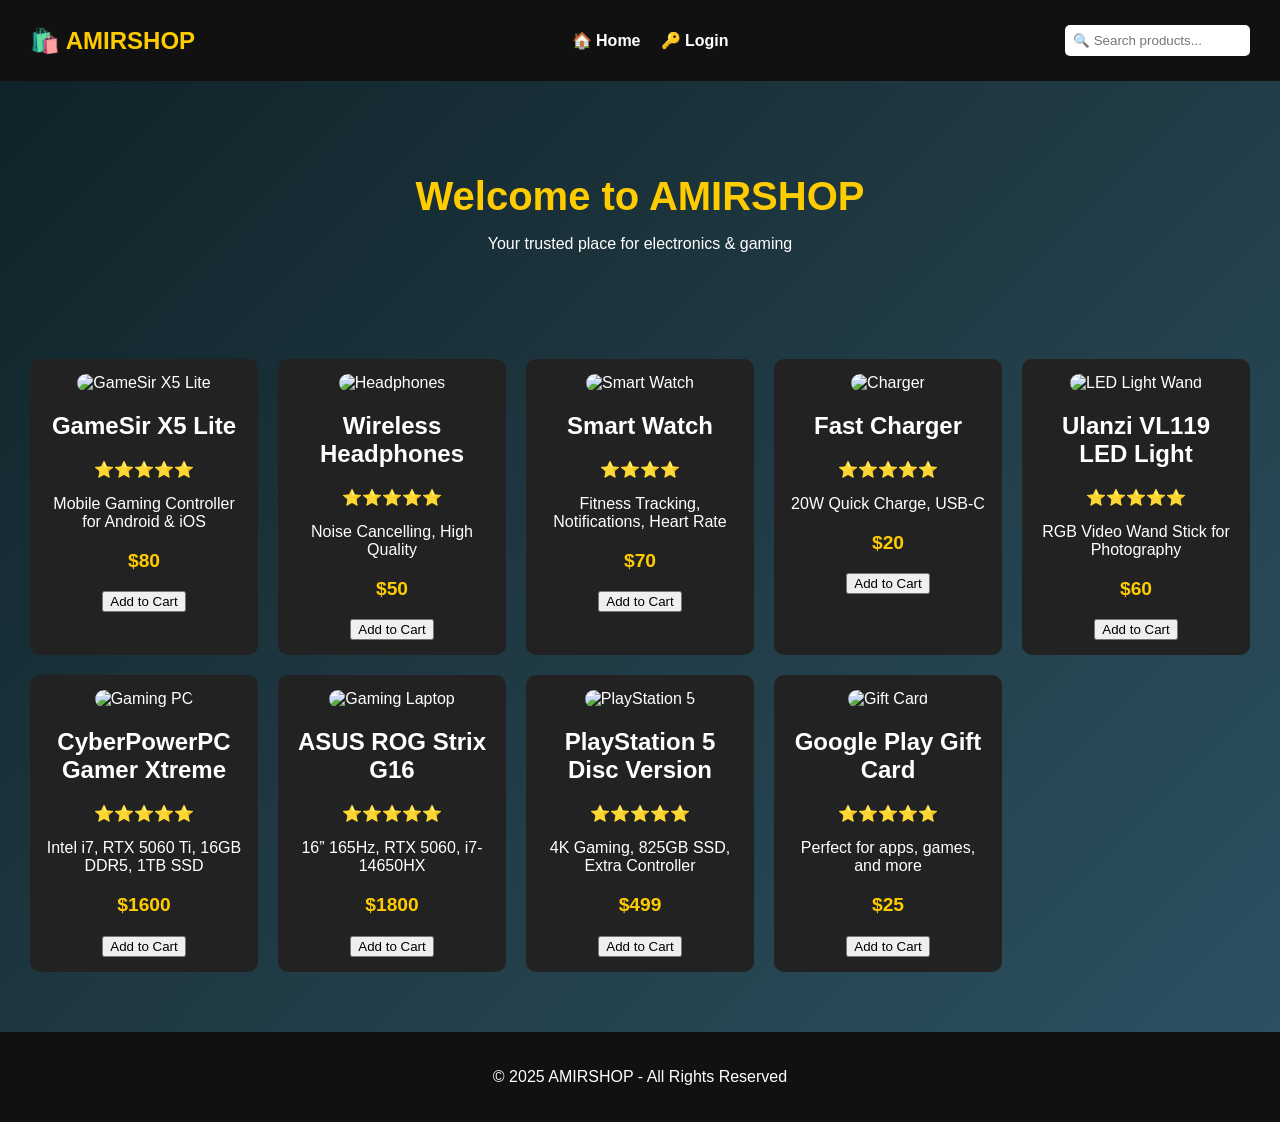
==== index.html @ 080354e1 "Add files via upload" ====
<!DOCTYPE html>
<html lang="en">
<head>
  <meta charset="UTF-8">
  <meta name="viewport" content="width=device-width, initial-scale=1.0">
  <title>AMIRSHOP</title>
  <link rel="stylesheet" href="style.css">
  <script src="https://kit.fontawesome.com/4b6c35e4f1.js" crossorigin="anonymous"></script>
</head>
<body>
  <!-- Header -->
  <header>
    <div class="logo"><i class="fas fa-store"></i> 🛍️ AMIRSHOP</div>
    <nav>
      <ul>
        <li><a href="index.html">🏠 Home</a></li>
        <li><a href="login.html">🔑 Login</a></li>
      </ul>
    </nav>
    <input type="text" id="searchBox" placeholder="🔍 Search products..." onkeyup="searchProducts()">
  </header>

  <!-- Hero -->
  <section class="hero">
    <h1>Welcome to AMIRSHOP</h1>
    <p>Your trusted place for electronics & gaming</p>
  </section>

  <!-- Products -->
  <section class="products" id="productList">
    <!-- GameSir -->
    <div class="product" data-name="gamesir x5 lite" onclick="viewProduct('gamesir.html')">
      <img src="https://m.media-amazon.com/images/I/71vXGd4aMwL._AC_SX466_.jpg" alt="GameSir X5 Lite">
      <h2>GameSir X5 Lite</h2>
      <div class="stars">⭐⭐⭐⭐⭐</div>
      <p>Mobile Gaming Controller for Android & iOS</p>
      <p class="price">$80</p>
      <button>Add to Cart</button>
    </div>

    <!-- Headphones -->
    <div class="product" data-name="wireless headphones" onclick="viewProduct('headphones.html')">
      <img src="https://m.media-amazon.com/images/I/61CGHv6kmWL._AC_SX466_.jpg" alt="Headphones">
      <h2>Wireless Headphones</h2>
      <div class="stars">⭐⭐⭐⭐⭐</div>
      <p>Noise Cancelling, High Quality</p>
      <p class="price">$50</p>
      <button>Add to Cart</button>
    </div>

    <!-- Smart Watch -->
    <div class="product" data-name="smart watch" onclick="viewProduct('watch.html')">
      <img src="https://m.media-amazon.com/images/I/71RXGlg08KL._AC_UY327_FMwebp_QL65_.jpg" alt="Smart Watch">
      <h2>Smart Watch</h2>
      <div class="stars">⭐⭐⭐⭐</div>
      <p>Fitness Tracking, Notifications, Heart Rate</p>
      <p class="price">$70</p>
      <button>Add to Cart</button>
    </div>

    <!-- Charger -->
    <div class="product" data-name="fast charger" onclick="viewProduct('charger.html')">
      <img src="https://m.media-amazon.com/images/I/51orj8y0qKL._AC_UY327_FMwebp_QL65_.jpg" alt="Charger">
      <h2>Fast Charger</h2>
      <div class="stars">⭐⭐⭐⭐⭐</div>
      <p>20W Quick Charge, USB-C</p>
      <p class="price">$20</p>
      <button>Add to Cart</button>
    </div>

    <!-- LED Light Wand -->
    <div class="product" data-name="ulanzi led light" onclick="viewProduct('ledlight.html')">
      <img src="https://m.media-amazon.com/images/I/613jie3ibDL._AC_SX466_.jpg" alt="LED Light Wand">
      <h2>Ulanzi VL119 LED Light</h2>
      <div class="stars">⭐⭐⭐⭐⭐</div>
      <p>RGB Video Wand Stick for Photography</p>
      <p class="price">$60</p>
      <button>Add to Cart</button>
    </div>

    <!-- Gaming PC -->
    <div class="product" data-name="gaming pc" onclick="viewProduct('gamingpc.html')">
      <img src="https://m.media-amazon.com/images/I/711P2GOadBL._AC_SX466_.jpg" alt="Gaming PC">
      <h2>CyberPowerPC Gamer Xtreme</h2>
      <div class="stars">⭐⭐⭐⭐⭐</div>
      <p>Intel i7, RTX 5060 Ti, 16GB DDR5, 1TB SSD</p>
      <p class="price">$1600</p>
      <button>Add to Cart</button>
    </div>

    <!-- Gaming Laptop -->
    <div class="product" data-name="asus rog laptop" onclick="viewProduct('laptop.html')">
      <img src="https://m.media-amazon.com/images/I/71zuMSjwDfL._AC_SX466_.jpg" alt="Gaming Laptop">
      <h2>ASUS ROG Strix G16</h2>
      <div class="stars">⭐⭐⭐⭐⭐</div>
      <p>16” 165Hz, RTX 5060, i7-14650HX</p>
      <p class="price">$1800</p>
      <button>Add to Cart</button>
    </div>

    <!-- PlayStation 5 -->
    <div class="product" data-name="playstation 5" onclick="viewProduct('ps5.html')">
      <img src="https://m.media-amazon.com/images/I/31Rq-MKrmSL._AC_SX466_.jpg" alt="PlayStation 5">
      <h2>PlayStation 5 Disc Version</h2>
      <div class="stars">⭐⭐⭐⭐⭐</div>
      <p>4K Gaming, 825GB SSD, Extra Controller</p>
      <p class="price">$499</p>
      <button>Add to Cart</button>
    </div>

    <!-- Google Play Gift Card -->
    <div class="product" data-name="google play gift card" onclick="viewProduct('giftcard.html')">
      <img src="https://m.media-amazon.com/images/I/51vdYL+gJtL._AC_SX466_.jpg" alt="Gift Card">
      <h2>Google Play Gift Card</h2>
      <div class="stars">⭐⭐⭐⭐⭐</div>
      <p>Perfect for apps, games, and more</p>
      <p class="price">$25</p>
      <button>Add to Cart</button>
    </div>
  </section>

  <!-- Footer -->
  <footer>
    <p>&copy; 2025 AMIRSHOP - All Rights Reserved</p>
  </footer>

  <script src="script.js"></script>
</body>
</html>
---- style.css ----
body {
  margin: 0;
  font-family: 'Segoe UI', Tahoma, sans-serif;
  background: linear-gradient(135deg, #0f2027, #203a43, #2c5364);
  color: white;
}

header {
  display: flex;
  justify-content: space-between;
  align-items: center;
  background: #111;
  padding: 15px 30px;
}

header .logo {
  font-size: 1.5em;
  font-weight: bold;
  color: #ffcc00;
}

header nav ul {
  list-style: none;
  display: flex;
  gap: 20px;
}

header nav a {
  text-decoration: none;
  color: white;
  font-weight: bold;
}

#searchBox {
  padding: 8px;
  border-radius: 5px;
  border: none;
}

.hero {
  text-align: center;
  padding: 60px;
  background: url("https://wallpapercave.com/wp/wp6958404.jpg") no-repeat center/cover;
  color: white;
}

.hero h1 {
  font-size: 2.5em;
  margin-bottom: 10px;
  color: #ffcc00;
}

.products {
  display: grid;
  grid-template-columns: repeat(auto-fill, minmax(220px, 1fr));
  gap: 20px;
  padding: 30px;
}

.product {
  background: #222;
  padding: 15px;
  border-radius: 10px;
  text-align: center;
  transition: transform 0.3s ease, background 0.3s ease;
  cursor: pointer;
}

.product img {
  width: 100%;
  height: 180px;
  object-fit: contain;
  border-radius: 10px;
}

.product:hover {
  transform: scale(1.05);
  background: #333;
}

.stars {
  color: gold;
  margin: 5px 0;
}

.price {
  font-size: 1.2em;
  font-weight: bold;
  color: #ffcc00;
}

footer {
  text-align: center;
  padding: 20px;
  background: #111;
  margin-top: 30px;
}
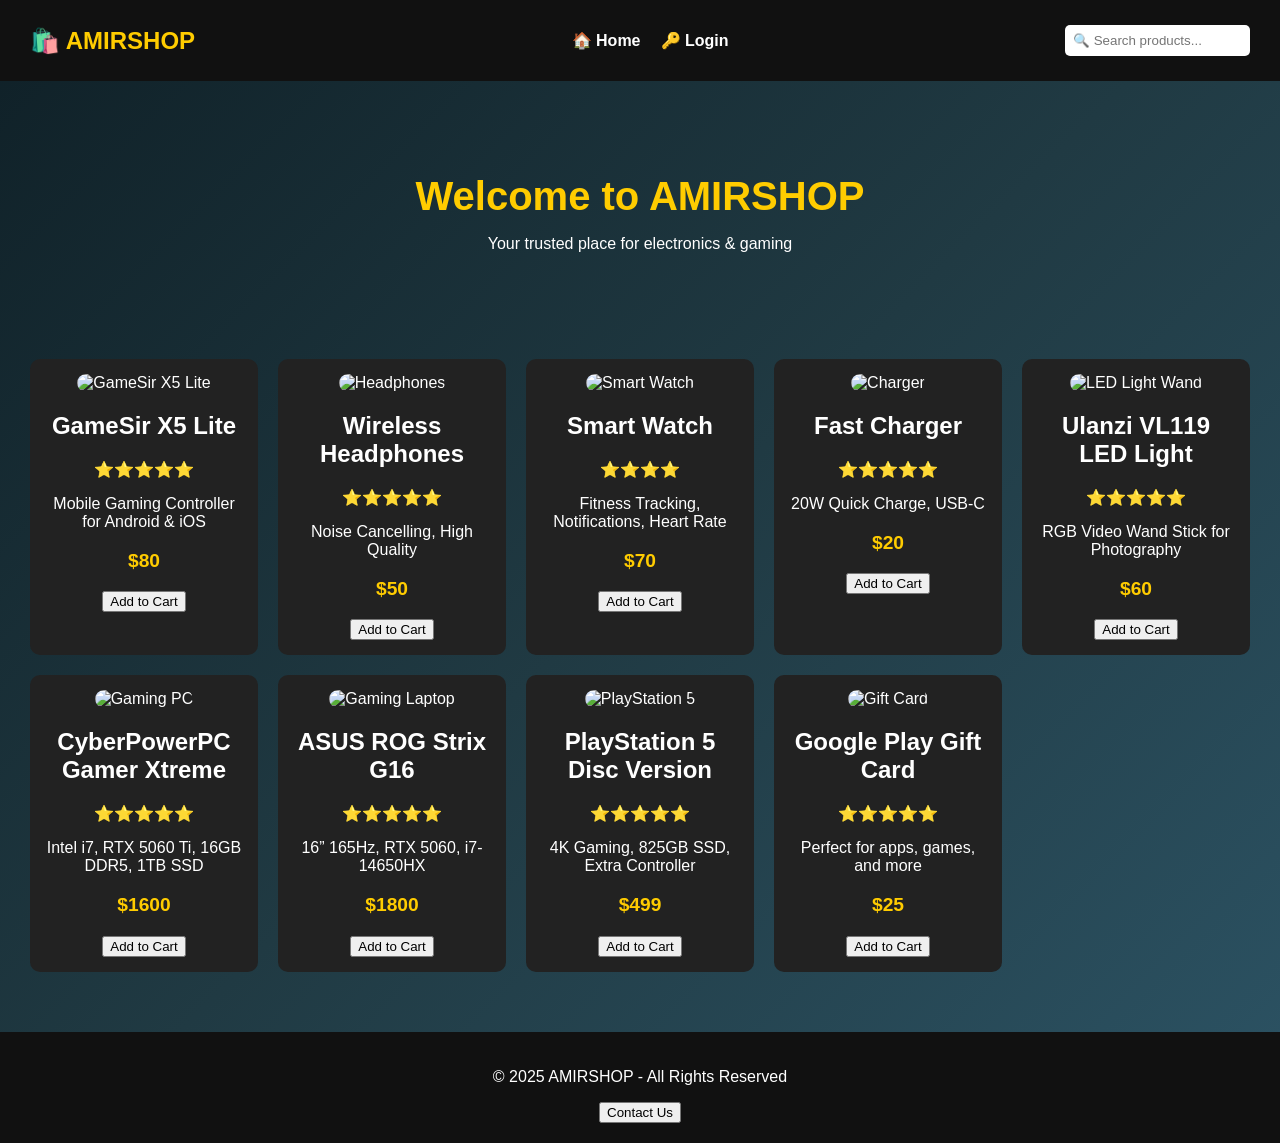
==== commit af5c1809: "Update index.html" ====
--- a/index.html
+++ b/index.html
@@ -121,9 +121,11 @@
 
   <!-- Footer -->
   <footer>
-    <p>&copy; 2025 AMIRSHOP - All Rights Reserved</p>
+    <p>&copy; 2025 AMIRSHOP - All Rights Reserved</p> <button id="contactButton">Contact Us</button>
   </footer>
 
   <script src="script.js"></script>
 </body>
-</html>
+
+
+
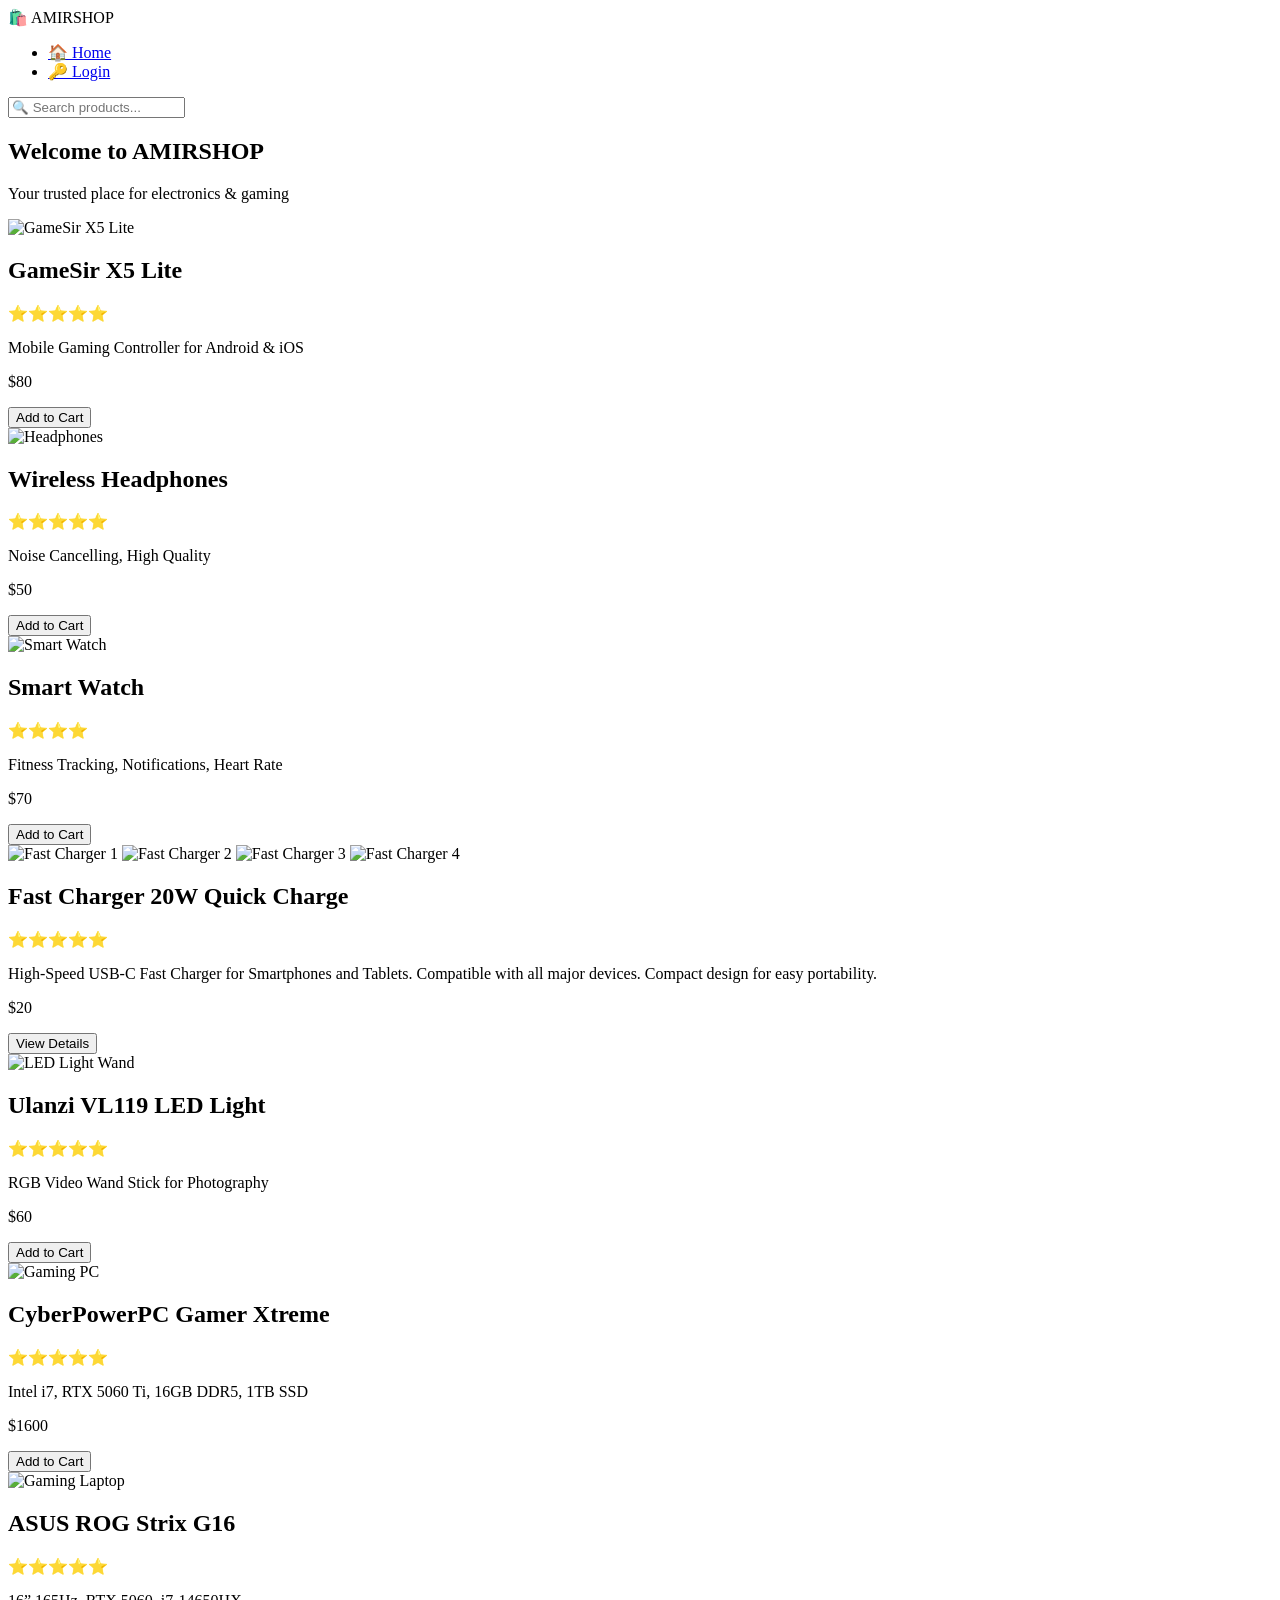
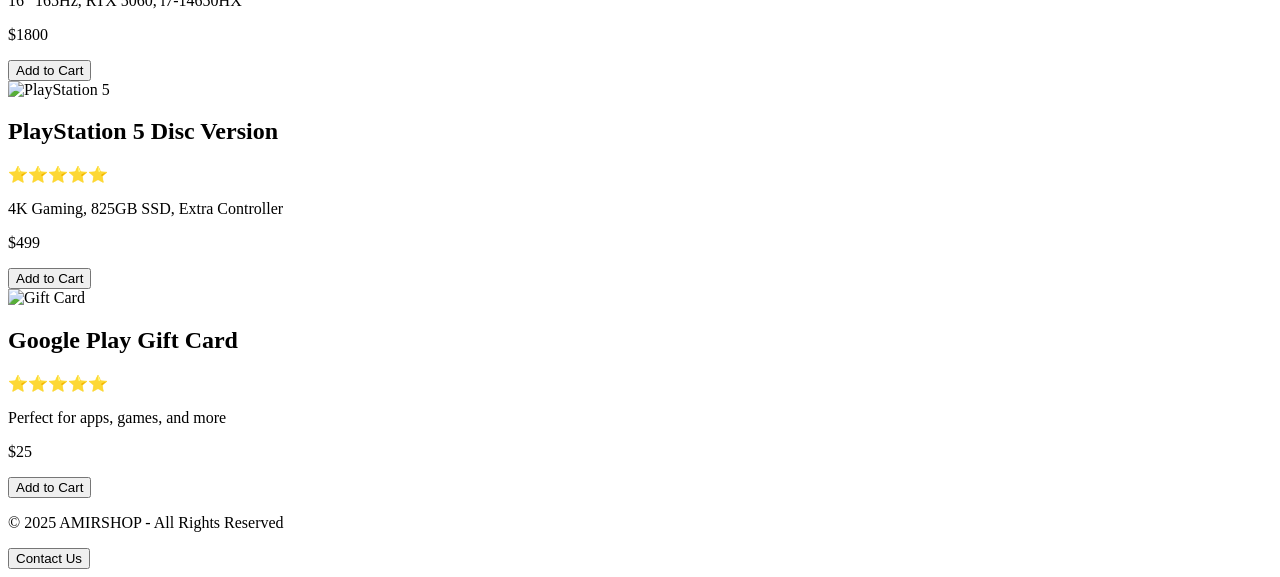
==== commit 1b4ca189: "Update index.html" ====
--- a/index.html
+++ b/index.html
@@ -6,6 +6,8 @@
   <title>AMIRSHOP</title>
   <link rel="stylesheet" href="style.css">
   <script src="https://kit.fontawesome.com/4b6c35e4f1.js" crossorigin="anonymous"></script>
+  <meta name="viewport" content="width=device-width, initial-scale=1.0">
+
 </head>
 <body>
   <!-- Header -->
@@ -58,15 +60,21 @@
       <button>Add to Cart</button>
     </div>
 
-    <!-- Charger -->
-    <div class="product" data-name="fast charger" onclick="viewProduct('charger.html')">
-      <img src="https://m.media-amazon.com/images/I/51orj8y0qKL._AC_UY327_FMwebp_QL65_.jpg" alt="Charger">
-      <h2>Fast Charger</h2>
-      <div class="stars">⭐⭐⭐⭐⭐</div>
-      <p>20W Quick Charge, USB-C</p>
-      <p class="price">$20</p>
-      <button>Add to Cart</button>
-    </div>
+ <!-- Fast Charger -->
+<div class="product" data-name="fast charger">
+  <div class="product-images">
+    <img src="https://m.media-amazon.com/images/I/61rQkLeIqwL._AC_SX679_.jpg" alt="Fast Charger 1">
+    <img src="https://m.media-amazon.com/images/I/71pDHbCJ4YL._AC_SX679_.jpg" alt="Fast Charger 2">
+    <img src="https://m.media-amazon.com/images/I/61jPObGufxL._AC_SX679_.jpg" alt="Fast Charger 3">
+    <img src="https://m.media-amazon.com/images/I/51Gsy9HhlxL._AC_SX679_.jpg" alt="Fast Charger 4">
+  </div>
+  <h2>Fast Charger 20W Quick Charge</h2>
+  <div class="stars">⭐⭐⭐⭐⭐</div>
+  <p>High-Speed USB-C Fast Charger for Smartphones and Tablets. Compatible with all major devices. Compact design for easy portability.</p>
+  <p class="price">$20</p>
+  <a href="charger.html"><button>View Details</button></a>
+</div>
+
 
     <!-- LED Light Wand -->
     <div class="product" data-name="ulanzi led light" onclick="viewProduct('ledlight.html')">
@@ -129,3 +137,5 @@
 
 
 
+
+
--- a/style.css
+++ b/style.css
@@ -1,97 +1,134 @@
-body {
-  margin: 0;
-  font-family: 'Segoe UI', Tahoma, sans-serif;
-  background: linear-gradient(135deg, #0f2027, #203a43, #2c5364);
-  color: white;
-}
+<!DOCTYPE html>
+<html lang="en">
+<head>
+  <meta charset="UTF-8">
+  <meta name="viewport" content="width=device-width, initial-scale=1.0">
+  <title>Fast Charger - AMIRSHOP</title>
+  <link rel="stylesheet" href="style.css">
+  <style>
+    /* إضافات خاصة بصفحة Fast Charger */
+    .product-gallery {
+      display: flex;
+      flex-wrap: wrap;
+      gap: 10px;
+      justify-content: center;
+      margin-bottom: 20px;
+    }
 
-header {
-  display: flex;
-  justify-content: space-between;
-  align-items: center;
-  background: #111;
-  padding: 15px 30px;
-}
+    .product-gallery img {
+      width: 220px;
+      height: 220px;
+      object-fit: cover;
+      border-radius: 10px;
+      transition: transform 0.3s;
+      cursor: pointer;
+    }
 
-header .logo {
-  font-size: 1.5em;
-  font-weight: bold;
-  color: #ffcc00;
-}
+    .product-gallery img:hover {
+      transform: scale(1.05);
+    }
 
-header nav ul {
-  list-style: none;
-  display: flex;
-  gap: 20px;
-}
+    .product-info {
+      text-align: center;
+      max-width: 600px;
+      margin: 0 auto 40px auto;
+      background: #222;
+      padding: 20px;
+      border-radius: 10px;
+    }
 
-header nav a {
-  text-decoration: none;
-  color: white;
-  font-weight: bold;
-}
+    .product-info h1 {
+      color: #ffcc00;
+      margin-bottom: 15px;
+    }
 
-#searchBox {
-  padding: 8px;
-  border-radius: 5px;
-  border: none;
-}
+    .product-info .price {
+      font-size: 1.5em;
+      color: #ffcc00;
+      margin: 10px 0;
+    }
 
-.hero {
-  text-align: center;
-  padding: 60px;
-  background: url("https://wallpapercave.com/wp/wp6958404.jpg") no-repeat center/cover;
-  color: white;
-}
+    .product-info p {
+      font-size: 1em;
+      color: #fff;
+      margin-bottom: 15px;
+    }
 
-.hero h1 {
-  font-size: 2.5em;
-  margin-bottom: 10px;
-  color: #ffcc00;
-}
+    .buy-btn {
+      background: #ffcc00;
+      color: #111;
+      padding: 12px 25px;
+      border: none;
+      border-radius: 6px;
+      font-weight: bold;
+      font-size: 1em;
+      cursor: pointer;
+      transition: 0.3s;
+    }
 
-.products {
-  display: grid;
-  grid-template-columns: repeat(auto-fill, minmax(220px, 1fr));
-  gap: 20px;
-  padding: 30px;
-}
+    .buy-btn:hover {
+      background: #e6b800;
+    }
 
-.product {
-  background: #222;
-  padding: 15px;
-  border-radius: 10px;
-  text-align: center;
-  transition: transform 0.3s ease, background 0.3s ease;
-  cursor: pointer;
-}
+    @media (max-width: 768px) {
+      .product-gallery img {
+        width: 45%;
+        height: auto;
+      }
+    }
 
-.product img {
-  width: 100%;
-  height: 180px;
-  object-fit: contain;
-  border-radius: 10px;
-}
+    @media (max-width: 480px) {
+      .product-gallery img {
+        width: 90%;
+        margin: 0 auto;
+      }
+    }
+  </style>
+</head>
+<body>
 
-.product:hover {
-  transform: scale(1.05);
-  background: #333;
-}
+  <!-- Header -->
+  <header>
+    <div class="logo">🛍️ AMIRSHOP</div>
+    <nav>
+      <ul>
+        <li><a href="index.html">Home</a></li>
+        <li><a href="products.html">Products</a></li>
+        <li><a href="contact.html">Contact</a></li>
+      </ul>
+    </nav>
+    <input type="text" id="searchBox" placeholder="🔍 Search products..." onkeyup="searchProducts()">
+  </header>
 
-.stars {
-  color: gold;
-  margin: 5px 0;
-}
+  <!-- Hero Section -->
+  <section class="hero">
+    <h1>Fast Charger</h1>
+    <p>20W Quick Charge USB-C – Reliable & Fast</p>
+  </section>
 
-.price {
-  font-size: 1.2em;
-  font-weight: bold;
-  color: #ffcc00;
-}
+  <!-- Product Gallery -->
+  <section class="product-gallery">
+    <img src="https://m.media-amazon.com/images/I/61rQkLeIqwL._AC_SX679_.jpg" alt="Fast Charger 1">
+    <img src="https://m.media-amazon.com/images/I/71pDHbCJ4YL._AC_SX679_.jpg" alt="Fast Charger 2">
+    <img src="https://m.media-amazon.com/images/I/61jPObGufxL._AC_SX679_.jpg" alt="Fast Charger 3">
+    <img src="https://m.media-amazon.com/images/I/51Gsy9HhlxL._AC_SX679_.jpg" alt="Fast Charger 4">
+  </section>
 
-footer {
-  text-align: center;
-  padding: 20px;
-  background: #111;
-  margin-top: 30px;
-}
+  <!-- Product Info -->
+  <section class="product-info">
+    <h1>Fast Charger 20W USB-C</h1>
+    <p>Experience ultra-fast charging for your devices with this 20W USB-C fast charger. Compatible with phones, tablets, and more. Compact design with safe temperature control ensures durability and safety.</p>
+    <p class="price">$20</p>
+    <button class="buy-btn">Add to Cart</button>
+  </section>
+
+  <!-- Footer -->
+  <footer>
+    <p>&copy; 2025 AMIRSHOP. All rights reserved.</p>
+  </footer>
+
+</body>
+</html>
+
+
+
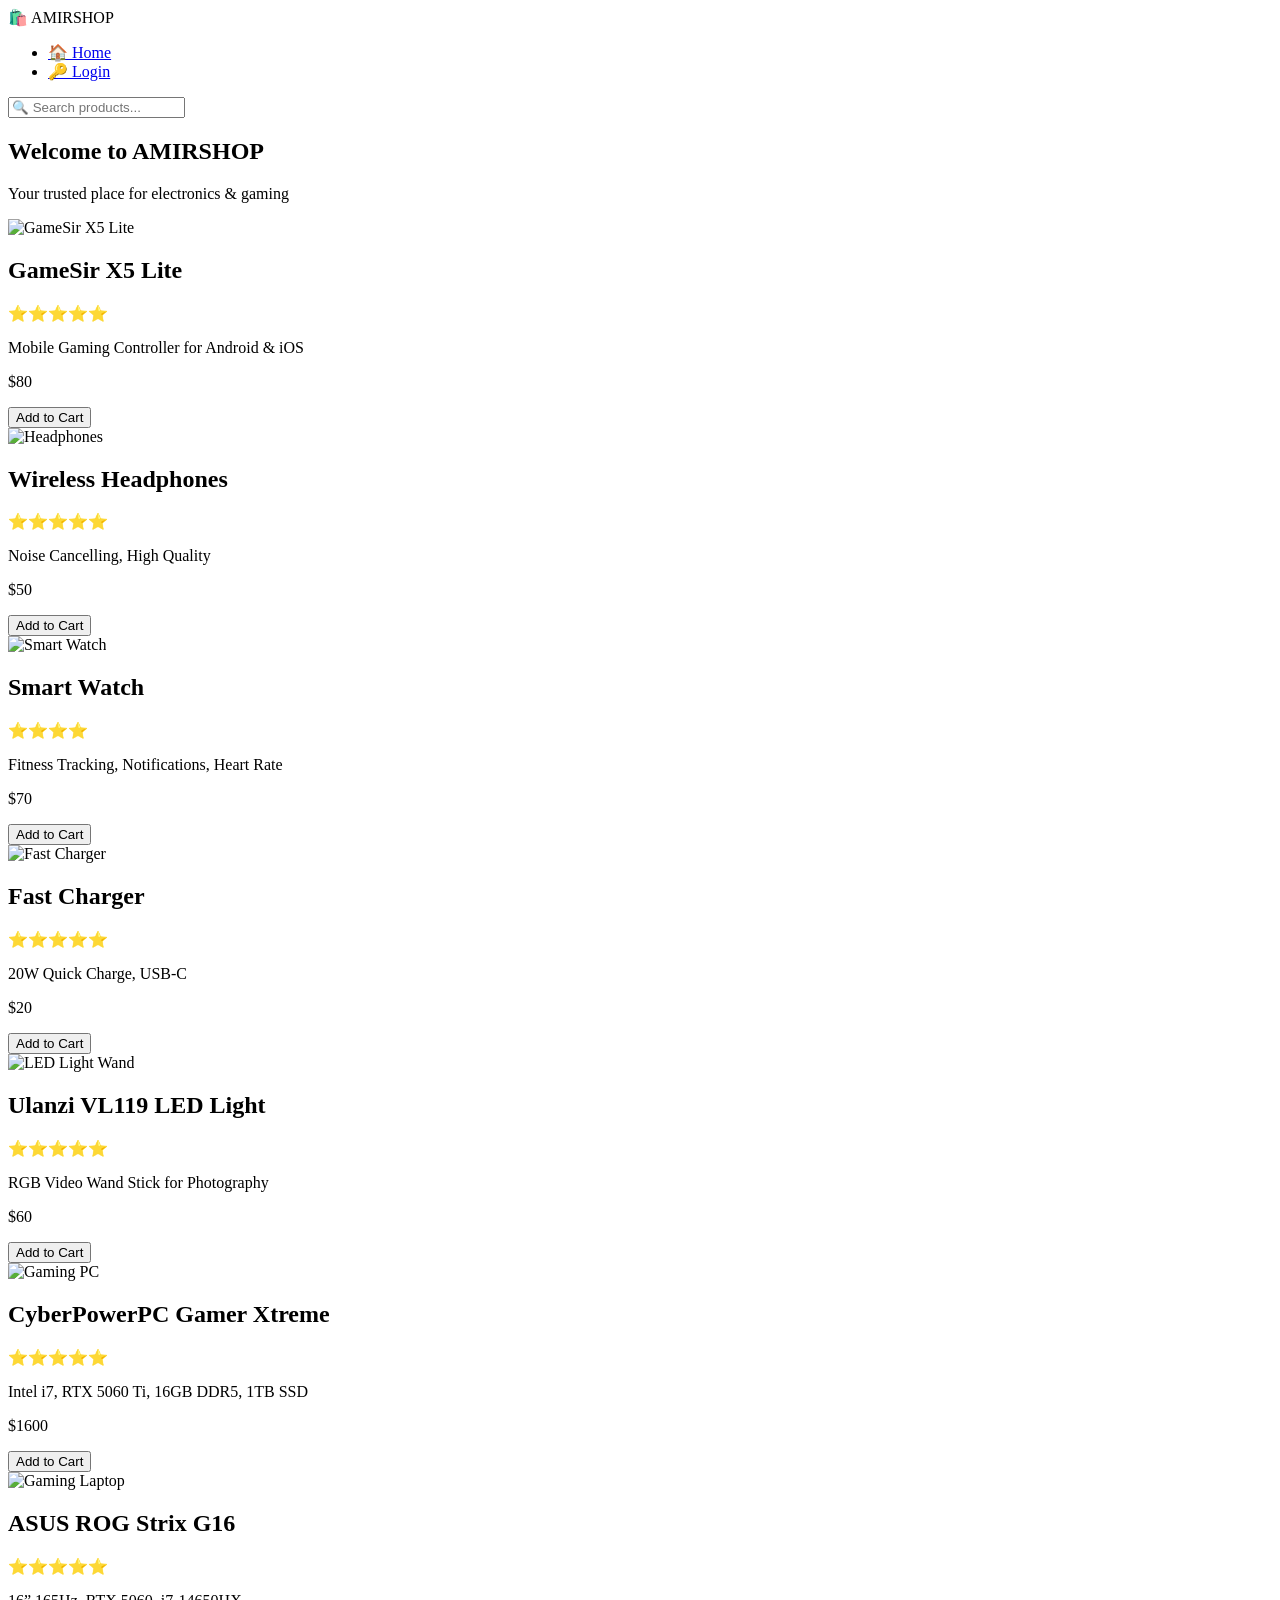
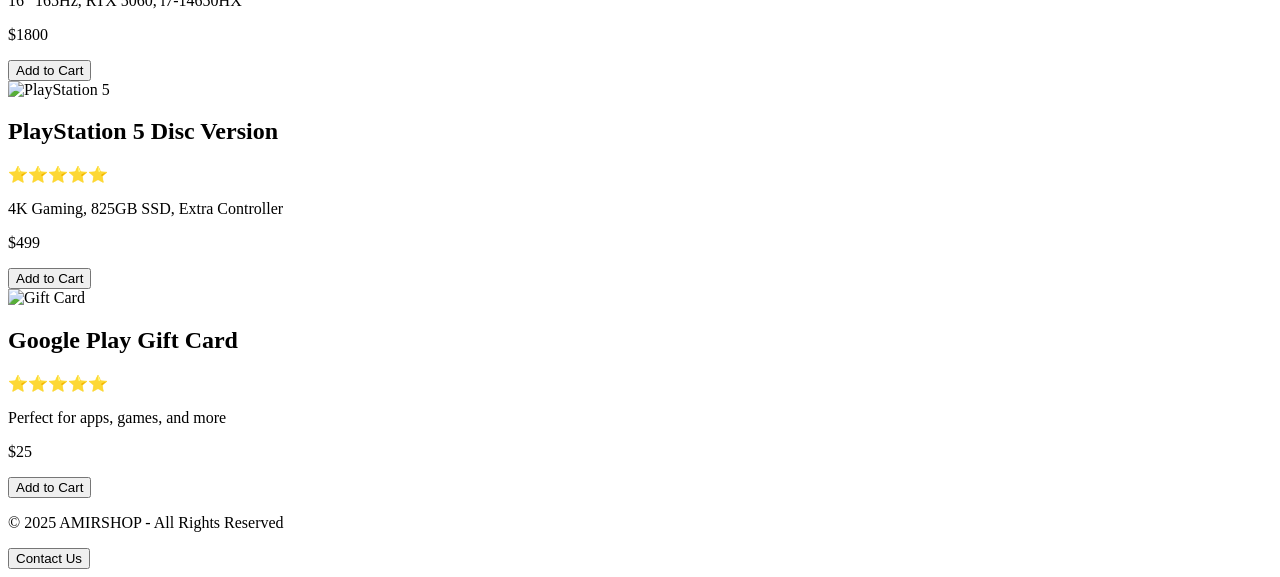
==== commit a861ac1b: "Update index.html" ====
--- a/index.html
+++ b/index.html
@@ -60,19 +60,14 @@
       <button>Add to Cart</button>
     </div>
 
- <!-- Fast Charger -->
-<div class="product" data-name="fast charger">
-  <div class="product-images">
-    <img src="https://m.media-amazon.com/images/I/61rQkLeIqwL._AC_SX679_.jpg" alt="Fast Charger 1">
-    <img src="https://m.media-amazon.com/images/I/71pDHbCJ4YL._AC_SX679_.jpg" alt="Fast Charger 2">
-    <img src="https://m.media-amazon.com/images/I/61jPObGufxL._AC_SX679_.jpg" alt="Fast Charger 3">
-    <img src="https://m.media-amazon.com/images/I/51Gsy9HhlxL._AC_SX679_.jpg" alt="Fast Charger 4">
-  </div>
-  <h2>Fast Charger 20W Quick Charge</h2>
+<!-- Charger (Main Page) -->
+<div class="product" data-name="fast charger" onclick="window.location.href='charger.html'">
+  <img src="https://m.media-amazon.com/images/I/51orj8y0qKL._AC_UY327_FMwebp_QL65_.jpg" alt="Fast Charger">
+  <h2>Fast Charger</h2>
   <div class="stars">⭐⭐⭐⭐⭐</div>
-  <p>High-Speed USB-C Fast Charger for Smartphones and Tablets. Compatible with all major devices. Compact design for easy portability.</p>
+  <p>20W Quick Charge, USB-C</p>
   <p class="price">$20</p>
-  <a href="charger.html"><button>View Details</button></a>
+  <button>Add to Cart</button>
 </div>
 
 
@@ -139,3 +134,4 @@
 
 
 
+
--- a/style.css
+++ b/style.css
@@ -130,5 +130,28 @@
 </body>
 </html>
 
+.product-images {
+  display: flex;
+  justify-content: center;
+  gap: 10px;
+  flex-wrap: wrap;
+  margin-bottom: 10px;
+}
+
+.product-images img {
+  width: 80px;
+  height: 80px;
+  object-fit: cover;
+  border-radius: 6px;
+  border: 1px solid #ccc;
+  transition: transform 0.3s ease;
+  cursor: pointer;
+}
+
+.product-images img:hover {
+  transform: scale(1.1);
+  border-color: #ffcc00;
+}
 
 
+
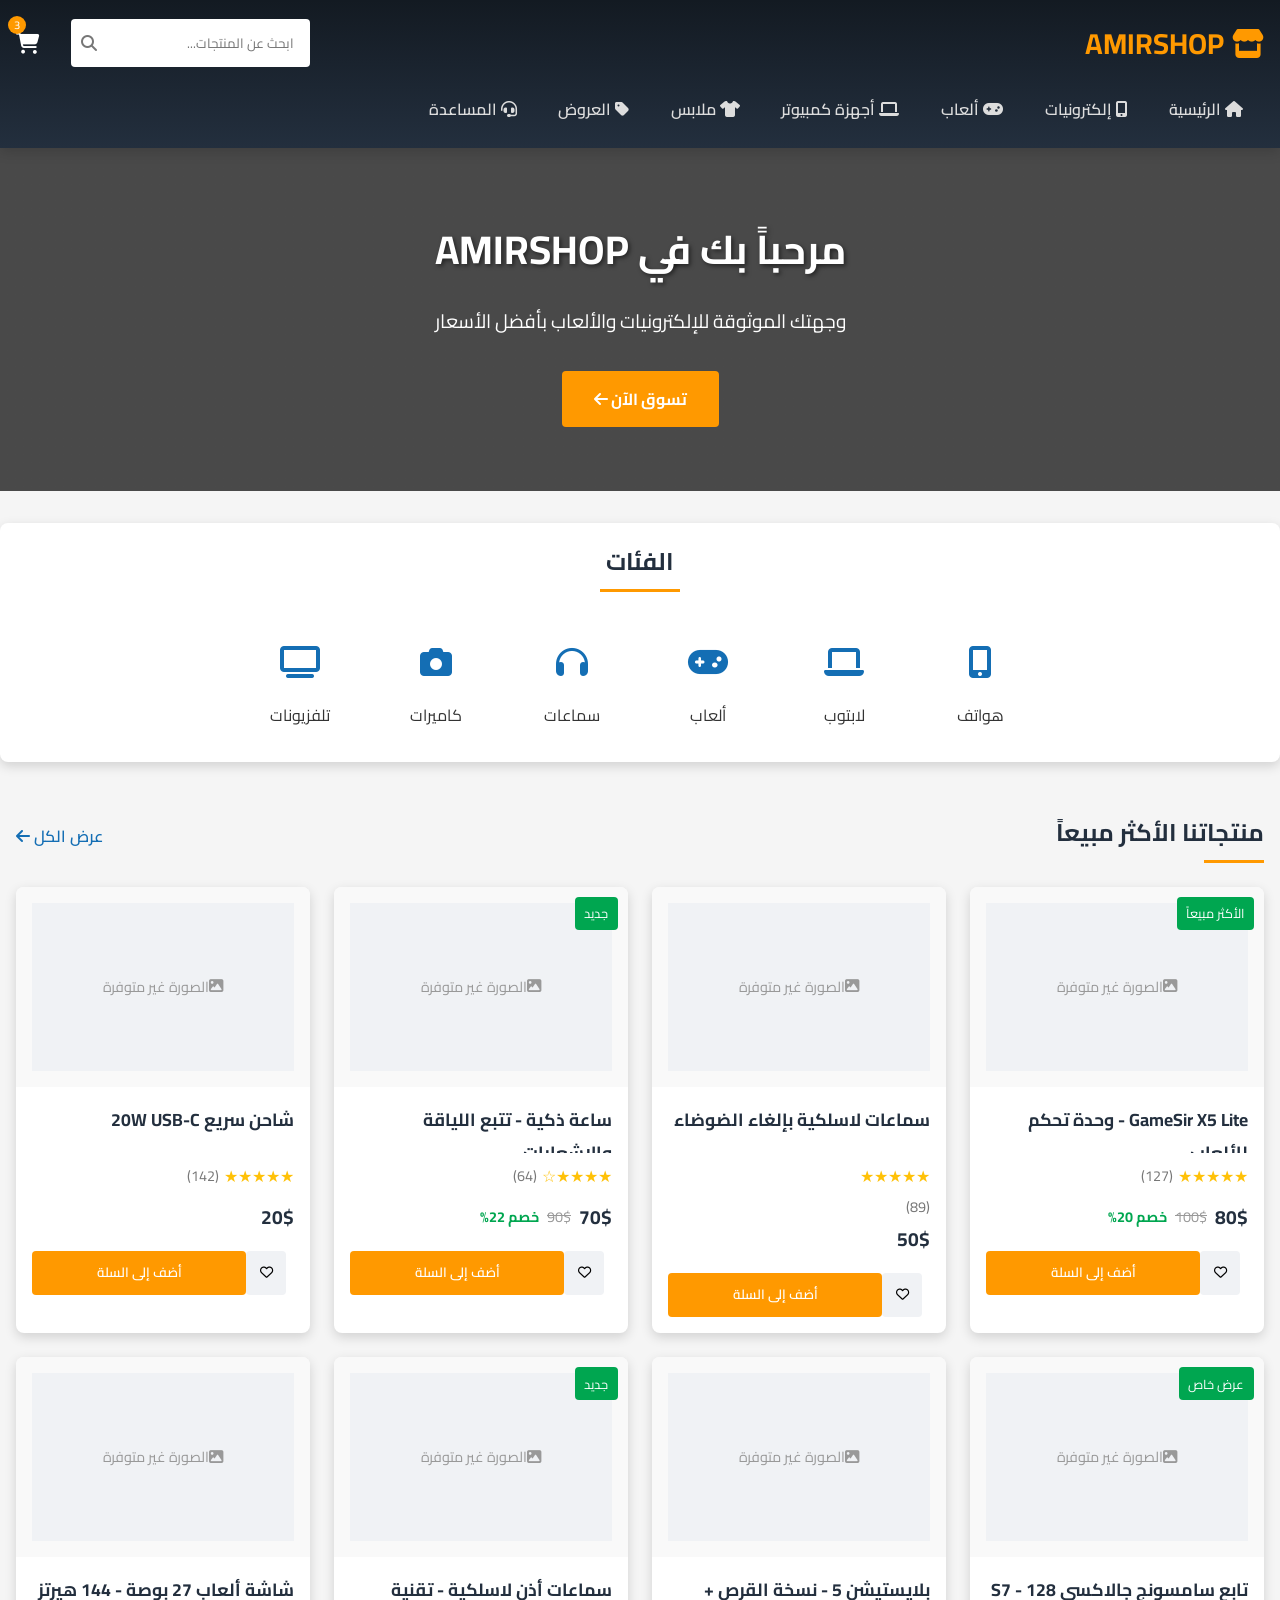
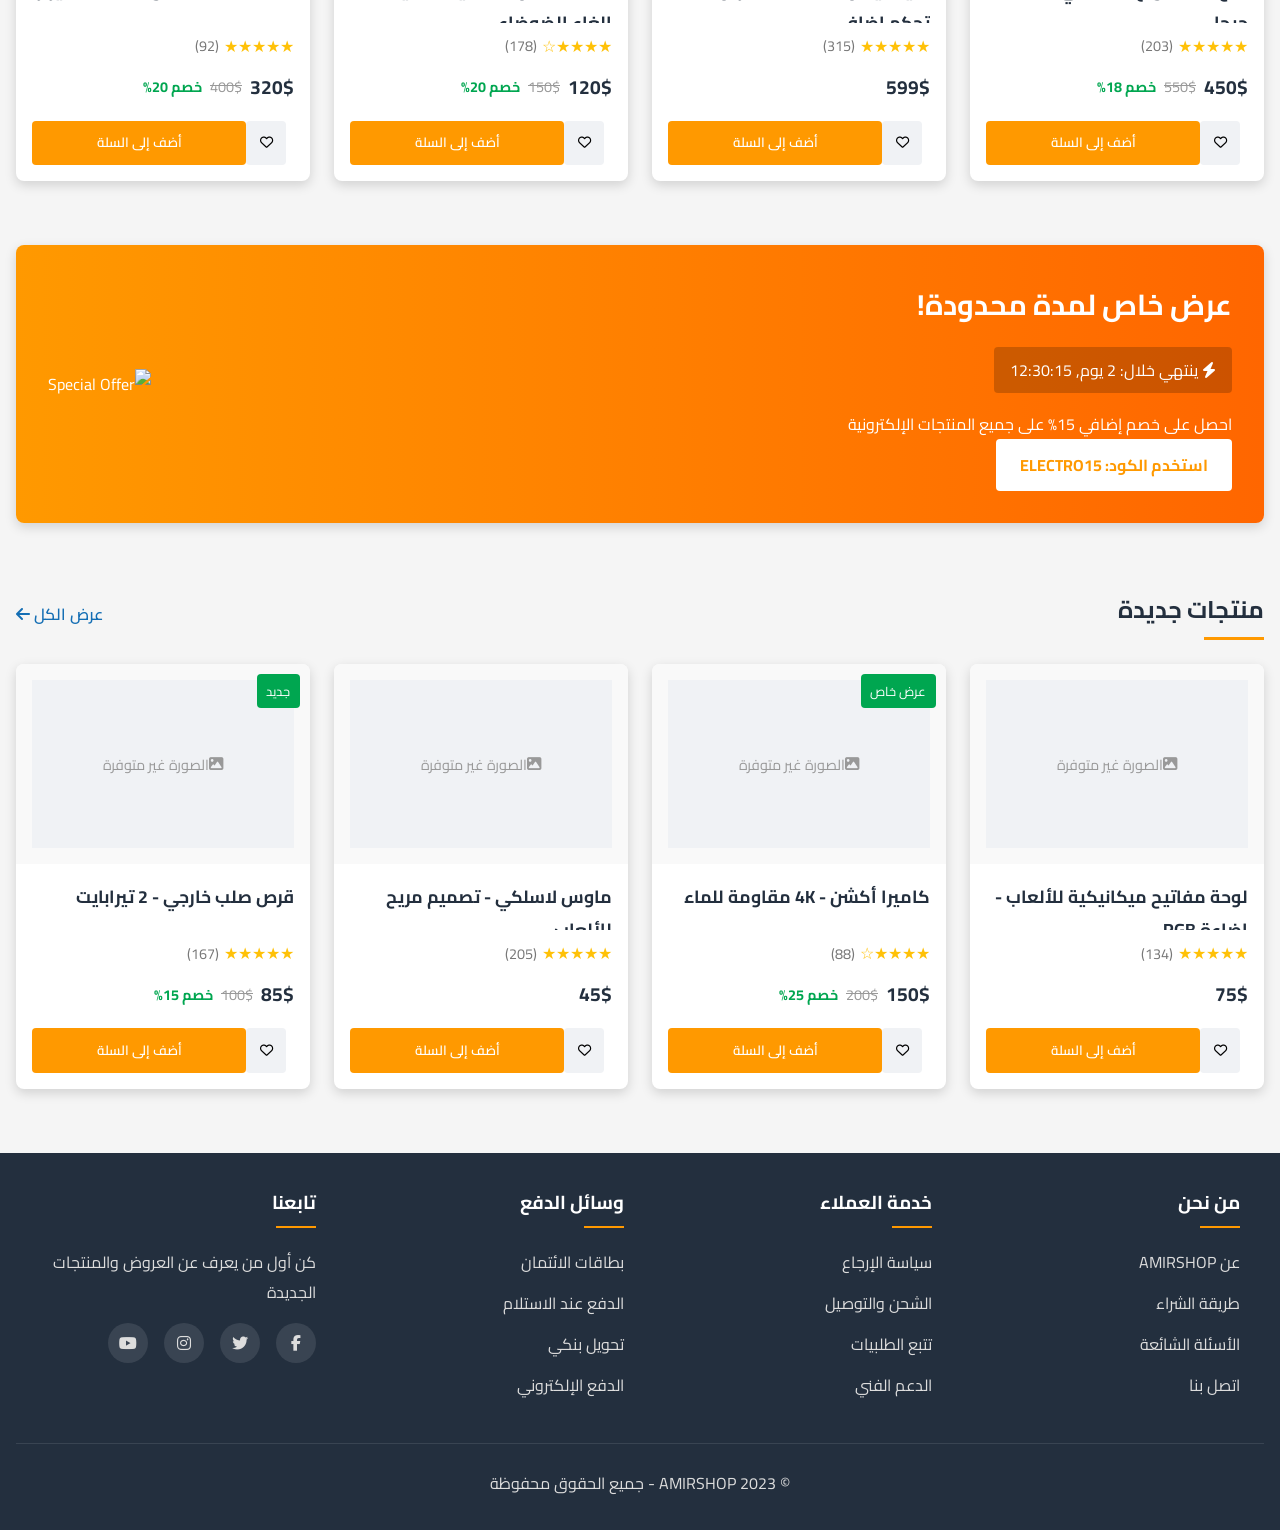
==== commit 25b52205: "Update index.html" ====
--- a/index.html
+++ b/index.html
@@ -1,137 +1,1169 @@
 <!DOCTYPE html>
-<html lang="en">
+<html lang="ar" dir="rtl">
 <head>
   <meta charset="UTF-8">
   <meta name="viewport" content="width=device-width, initial-scale=1.0">
-  <title>AMIRSHOP</title>
-  <link rel="stylesheet" href="style.css">
-  <script src="https://kit.fontawesome.com/4b6c35e4f1.js" crossorigin="anonymous"></script>
-  <meta name="viewport" content="width=device-width, initial-scale=1.0">
-
+  <title>AMIRSHOP - متجر الإلكترونيات والألعاب</title>
+  <link rel="stylesheet" href="https://cdnjs.cloudflare.com/ajax/libs/font-awesome/6.4.0/css/all.min.css">
+  <link href="https://fonts.googleapis.com/css2?family=Cairo:wght@300;400;600;700&display=swap" rel="stylesheet">
+  <style>
+    :root {
+      --primary: #ff9900;
+      --secondary: #131a22;
+      --accent: #146eb4;
+      --light: #f0f2f5;
+      --dark: #232f3e;
+      --success: #00a650;
+      --text: #333;
+      --text-light: #ddd;
+      --shadow: 0 4px 12px rgba(0, 0, 0, 0.15);
+      --transition: all 0.3s ease;
+    }
+
+    * {
+      margin: 0;
+      padding: 0;
+      box-sizing: border-box;
+      font-family: 'Cairo', sans-serif;
+    }
+
+    body {
+      background-color: #f5f5f5;
+      color: var(--text);
+      direction: rtl;
+    }
+
+    /* Header Styles */
+    header {
+      background: linear-gradient(to bottom, var(--secondary), var(--dark));
+      color: white;
+      padding: 0.5rem 1rem;
+      box-shadow: var(--shadow);
+      position: sticky;
+      top: 0;
+      z-index: 1000;
+    }
+
+    .header-top {
+      display: flex;
+      justify-content: space-between;
+      align-items: center;
+      padding: 0.5rem 0;
+    }
+
+    .logo {
+      display: flex;
+      align-items: center;
+      font-size: 1.8rem;
+      font-weight: bold;
+      color: var(--primary);
+    }
+
+    .logo i {
+      margin-left: 0.5rem;
+    }
+
+    .nav-toggle {
+      display: none;
+      background: none;
+      border: none;
+      color: white;
+      font-size: 1.5rem;
+      cursor: pointer;
+    }
+
+    nav ul {
+      display: flex;
+      list-style: none;
+      margin-top: 0.5rem;
+      padding-bottom: 0.5rem;
+      overflow-x: auto;
+      white-space: nowrap;
+    }
+
+    nav ul li {
+      margin: 0 0.5rem;
+    }
+
+    nav ul li a {
+      color: var(--text-light);
+      text-decoration: none;
+      font-weight: 600;
+      padding: 0.5rem 0.8rem;
+      border-radius: 4px;
+      transition: var(--transition);
+      display: block;
+    }
+
+    nav ul li a:hover {
+      color: var(--primary);
+      background-color: rgba(255, 255, 255, 0.1);
+    }
+
+    .search-cart {
+      display: flex;
+      align-items: center;
+    }
+
+    .search-container {
+      position: relative;
+      margin-left: 1rem;
+    }
+
+    #searchBox {
+      padding: 0.7rem 1rem 0.7rem 2.5rem;
+      border: none;
+      border-radius: 4px;
+      width: 100%;
+      max-width: 300px;
+      background-color: white;
+      color: var(--text);
+    }
+
+    .search-icon {
+      position: absolute;
+      left: 10px;
+      top: 50%;
+      transform: translateY(-50%);
+      color: #777;
+    }
+
+    .cart-icon {
+      color: white;
+      font-size: 1.3rem;
+      margin-right: 1rem;
+      position: relative;
+    }
+
+    .cart-count {
+      position: absolute;
+      top: -8px;
+      left: -8px;
+      background-color: var(--primary);
+      color: white;
+      border-radius: 50%;
+      width: 18px;
+      height: 18px;
+      font-size: 0.7rem;
+      display: flex;
+      align-items: center;
+      justify-content: center;
+    }
+
+    /* Hero Section */
+    .hero {
+      background: linear-gradient(rgba(0, 0, 0, 0.7), rgba(0, 0, 0, 0.7)), 
+                  url('https://images.unsplash.com/photo-1607082350899-7e105aa886ae?ixlib=rb-4.0.3&ixid=MnwxMjA3fDB8MHxwaG90by1wYWdlfHx8fGVufDB8fHx8&auto=format&fit=crop&w=1670&q=80') center/cover no-repeat;
+      color: white;
+      text-align: center;
+      padding: 4rem 1rem;
+      margin-bottom: 2rem;
+    }
+
+    .hero-content {
+      max-width: 800px;
+      margin: 0 auto;
+    }
+
+    .hero h1 {
+      font-size: 2.5rem;
+      margin-bottom: 1rem;
+      text-shadow: 2px 2px 4px rgba(0, 0, 0, 0.5);
+    }
+
+    .hero p {
+      font-size: 1.2rem;
+      margin-bottom: 2rem;
+      max-width: 600px;
+      margin-left: auto;
+      margin-right: auto;
+    }
+
+    .cta-button {
+      display: inline-block;
+      background-color: var(--primary);
+      color: white;
+      padding: 0.8rem 2rem;
+      border-radius: 4px;
+      text-decoration: none;
+      font-weight: bold;
+      transition: var(--transition);
+    }
+
+    .cta-button:hover {
+      background-color: #e68a00;
+      transform: translateY(-2px);
+    }
+
+    /* Categories */
+    .categories {
+      padding: 1rem;
+      background-color: white;
+      margin-bottom: 2rem;
+      border-radius: 8px;
+      box-shadow: var(--shadow);
+    }
+
+    .categories h2 {
+      text-align: center;
+      margin-bottom: 1.5rem;
+      color: var(--dark);
+      position: relative;
+      padding-bottom: 0.5rem;
+    }
+
+    .categories h2:after {
+      content: '';
+      position: absolute;
+      bottom: 0;
+      right: 50%;
+      transform: translateX(50%);
+      width: 80px;
+      height: 3px;
+      background-color: var(--primary);
+    }
+
+    .category-list {
+      display: flex;
+      justify-content: center;
+      flex-wrap: wrap;
+      gap: 1rem;
+    }
+
+    .category-item {
+      text-align: center;
+      width: 120px;
+      padding: 1rem 0.5rem;
+      border-radius: 8px;
+      transition: var(--transition);
+      cursor: pointer;
+    }
+
+    .category-item:hover {
+      background-color: var(--light);
+      transform: translateY(-5px);
+    }
+
+    .category-icon {
+      font-size: 2rem;
+      color: var(--accent);
+      margin-bottom: 0.5rem;
+    }
+
+    /* Products Section */
+    .products-container {
+      padding: 1rem;
+    }
+
+    .section-header {
+      display: flex;
+      justify-content: space-between;
+      align-items: center;
+      margin-bottom: 1.5rem;
+    }
+
+    .section-title {
+      font-size: 1.5rem;
+      color: var(--dark);
+      position: relative;
+      padding-bottom: 0.5rem;
+    }
+
+    .section-title:after {
+      content: '';
+      position: absolute;
+      bottom: 0;
+      right: 0;
+      width: 60px;
+      height: 3px;
+      background-color: var(--primary);
+    }
+
+    .view-all {
+      color: var(--accent);
+      text-decoration: none;
+      font-weight: 600;
+    }
+
+    .products {
+      display: grid;
+      grid-template-columns: repeat(auto-fill, minmax(250px, 1fr));
+      gap: 1.5rem;
+    }
+
+    .product {
+      background: white;
+      border-radius: 8px;
+      overflow: hidden;
+      box-shadow: var(--shadow);
+      transition: var(--transition);
+      position: relative;
+    }
+
+    .product:hover {
+      transform: translateY(-5px);
+      box-shadow: 0 8px 20px rgba(0, 0, 0, 0.15);
+    }
+
+    .product-badge {
+      position: absolute;
+      top: 10px;
+      right: 10px;
+      background-color: var(--success);
+      color: white;
+      padding: 0.3rem 0.6rem;
+      border-radius: 4px;
+      font-size: 0.8rem;
+      z-index: 10;
+    }
+
+    .product-image {
+      height: 200px;
+      overflow: hidden;
+      display: flex;
+      align-items: center;
+      justify-content: center;
+      padding: 1rem;
+      background: #f9f9f9;
+    }
+
+    .product-image img {
+      max-width: 100%;
+      max-height: 100%;
+      object-fit: contain;
+      transition: var(--transition);
+    }
+
+    .product:hover .product-image img {
+      transform: scale(1.05);
+    }
+
+    .product-info {
+      padding: 1rem;
+    }
+
+    .product-title {
+      font-size: 1.1rem;
+      margin-bottom: 0.5rem;
+      color: var(--dark);
+      height: 50px;
+      overflow: hidden;
+      display: -webkit-box;
+      -webkit-line-clamp: 2;
+      -webkit-box-orient: vertical;
+    }
+
+    .product-rating {
+      display: flex;
+      align-items: center;
+      margin-bottom: 0.5rem;
+    }
+
+    .stars {
+      color: #ffc107;
+      margin-left: 0.3rem;
+    }
+
+    .rating-count {
+      color: #777;
+      font-size: 0.9rem;
+    }
+
+    .product-price {
+      display: flex;
+      align-items: center;
+      margin-bottom: 1rem;
+    }
+
+    .current-price {
+      font-size: 1.2rem;
+      font-weight: bold;
+      color: var(--dark);
+    }
+
+    .original-price {
+      text-decoration: line-through;
+      color: #999;
+      margin-right: 0.5rem;
+      font-size: 0.9rem;
+    }
+
+    .discount {
+      color: var(--success);
+      font-weight: bold;
+      margin-right: 0.5rem;
+      font-size: 0.9rem;
+    }
+
+    .product-actions {
+      display: flex;
+      justify-content: space-between;
+    }
+
+    .add-to-cart {
+      flex-grow: 1;
+      background-color: var(--primary);
+      color: white;
+      border: none;
+      padding: 0.6rem;
+      border-radius: 4px;
+      cursor: pointer;
+      transition: var(--transition);
+      font-weight: 600;
+    }
+
+    .add-to-cart:hover {
+      background-color: #e68a00;
+    }
+
+    .wishlist-btn {
+      background-color: var(--light);
+      border: none;
+      width: 40px;
+      border-radius: 4px;
+      margin-right: 0.5rem;
+      cursor: pointer;
+      transition: var(--transition);
+    }
+
+    .wishlist-btn:hover {
+      background-color: #ffdfdf;
+      color: #ff5a5a;
+    }
+
+    /* Special Offers */
+    .offers {
+      margin: 3rem 1rem;
+    }
+
+    .offer-banner {
+      background: linear-gradient(to right, #ff9900, #ff6600);
+      border-radius: 8px;
+      padding: 2rem;
+      color: white;
+      display: flex;
+      justify-content: space-between;
+      align-items: center;
+      box-shadow: var(--shadow);
+    }
+
+    .offer-content h2 {
+      font-size: 1.8rem;
+      margin-bottom: 1rem;
+    }
+
+    .offer-timer {
+      background-color: rgba(0, 0, 0, 0.2);
+      padding: 0.5rem 1rem;
+      border-radius: 4px;
+      display: inline-block;
+      margin-bottom: 1rem;
+    }
+
+    .offer-button {
+      background-color: white;
+      color: var(--primary);
+      padding: 0.7rem 1.5rem;
+      border-radius: 4px;
+      text-decoration: none;
+      font-weight: bold;
+      display: inline-block;
+      transition: var(--transition);
+    }
+
+    .offer-button:hover {
+      background-color: #f5f5f5;
+      transform: translateY(-2px);
+    }
+
+    /* Footer */
+    footer {
+      background-color: var(--dark);
+      color: var(--text-light);
+      padding: 2rem 1rem;
+      margin-top: 3rem;
+    }
+
+    .footer-content {
+      display: grid;
+      grid-template-columns: repeat(auto-fit, minmax(200px, 1fr));
+      gap: 2rem;
+      max-width: 1200px;
+      margin: 0 auto;
+    }
+
+    .footer-column h3 {
+      color: white;
+      margin-bottom: 1.2rem;
+      position: relative;
+      padding-bottom: 0.5rem;
+    }
+
+    .footer-column h3:after {
+      content: '';
+      position: absolute;
+      bottom: 0;
+      right: 0;
+      width: 40px;
+      height: 2px;
+      background-color: var(--primary);
+    }
+
+    .footer-column ul {
+      list-style: none;
+    }
+
+    .footer-column ul li {
+      margin-bottom: 0.7rem;
+    }
+
+    .footer-column a {
+      color: var(--text-light);
+      text-decoration: none;
+      transition: var(--transition);
+    }
+
+    .footer-column a:hover {
+      color: var(--primary);
+      padding-right: 5px;
+    }
+
+    .social-links {
+      display: flex;
+      gap: 1rem;
+      margin-top: 1rem;
+    }
+
+    .social-links a {
+      display: inline-flex;
+      align-items: center;
+      justify-content: center;
+      width: 40px;
+      height: 40px;
+      background-color: rgba(255, 255, 255, 0.1);
+      border-radius: 50%;
+      transition: var(--transition);
+    }
+
+    .social-links a:hover {
+      background-color: var(--primary);
+      transform: translateY(-3px);
+    }
+
+    .footer-bottom {
+      text-align: center;
+      margin-top: 2rem;
+      padding-top: 1.5rem;
+      border-top: 1px solid rgba(255, 255, 255, 0.1);
+    }
+
+    /* Responsive Design */
+    @media (max-width: 768px) {
+      .header-top {
+        flex-wrap: wrap;
+      }
+      
+      .nav-toggle {
+        display: block;
+      }
+      
+      nav ul {
+        display: none;
+        flex-direction: column;
+        width: 100%;
+      }
+      
+      nav ul.show {
+        display: flex;
+      }
+      
+      .search-container {
+        width: 100%;
+        margin: 0.5rem 0;
+      }
+      
+      #searchBox {
+        max-width: none;
+      }
+      
+      .hero h1 {
+        font-size: 2rem;
+      }
+      
+      .offer-banner {
+        flex-direction: column;
+        text-align: center;
+      }
+      
+      .offer-content {
+        margin-bottom: 1.5rem;
+      }
+      
+      .products {
+        grid-template-columns: repeat(auto-fill, minmax(200px, 1fr));
+      }
+    }
+
+    /* Animation */
+    @keyframes fadeIn {
+      from { opacity: 0; transform: translateY(20px); }
+      to { opacity: 1; transform: translateY(0); }
+    }
+    
+    .product {
+      animation: fadeIn 0.5s ease-out;
+    }
+
+    /* Loading State for Images */
+    .product-image {
+      position: relative;
+    }
+    
+    .image-placeholder {
+      width: 100%;
+      height: 100%;
+      display: flex;
+      align-items: center;
+      justify-content: center;
+      background-color: #f0f2f5;
+      color: #999;
+      font-size: 0.9rem;
+    }
+  </style>
 </head>
 <body>
   <!-- Header -->
   <header>
-    <div class="logo"><i class="fas fa-store"></i> 🛍️ AMIRSHOP</div>
+    <div class="header-top">
+      <div class="logo">
+        <i class="fas fa-store"></i> AMIRSHOP
+      </div>
+      
+      <button class="nav-toggle">
+        <i class="fas fa-bars"></i>
+      </button>
+      
+      <div class="search-cart">
+        <div class="search-container">
+          <i class="fas fa-search search-icon"></i>
+          <input type="text" id="searchBox" placeholder="ابحث عن المنتجات...">
+        </div>
+        
+        <a href="#" class="cart-icon">
+          <i class="fas fa-shopping-cart"></i>
+          <span class="cart-count">3</span>
+        </a>
+      </div>
+    </div>
+    
     <nav>
       <ul>
-        <li><a href="index.html">🏠 Home</a></li>
-        <li><a href="login.html">🔑 Login</a></li>
+        <li><a href="#"><i class="fas fa-home"></i> الرئيسية</a></li>
+        <li><a href="#"><i class="fas fa-mobile-alt"></i> إلكترونيات</a></li>
+        <li><a href="#"><i class="fas fa-gamepad"></i> ألعاب</a></li>
+        <li><a href="#"><i class="fas fa-laptop"></i> أجهزة كمبيوتر</a></li>
+        <li><a href="#"><i class="fas fa-tshirt"></i> ملابس</a></li>
+        <li><a href="#"><i class="fas fa-tag"></i> العروض</a></li>
+        <li><a href="#"><i class="fas fa-headset"></i> المساعدة</a></li>
       </ul>
     </nav>
-    <input type="text" id="searchBox" placeholder="🔍 Search products..." onkeyup="searchProducts()">
   </header>
 
-  <!-- Hero -->
+  <!-- Hero Section -->
   <section class="hero">
-    <h1>Welcome to AMIRSHOP</h1>
-    <p>Your trusted place for electronics & gaming</p>
-  </section>
-
-  <!-- Products -->
-  <section class="products" id="productList">
-    <!-- GameSir -->
-    <div class="product" data-name="gamesir x5 lite" onclick="viewProduct('gamesir.html')">
-      <img src="https://m.media-amazon.com/images/I/71vXGd4aMwL._AC_SX466_.jpg" alt="GameSir X5 Lite">
-      <h2>GameSir X5 Lite</h2>
-      <div class="stars">⭐⭐⭐⭐⭐</div>
-      <p>Mobile Gaming Controller for Android & iOS</p>
-      <p class="price">$80</p>
-      <button>Add to Cart</button>
-    </div>
-
-    <!-- Headphones -->
-    <div class="product" data-name="wireless headphones" onclick="viewProduct('headphones.html')">
-      <img src="https://m.media-amazon.com/images/I/61CGHv6kmWL._AC_SX466_.jpg" alt="Headphones">
-      <h2>Wireless Headphones</h2>
-      <div class="stars">⭐⭐⭐⭐⭐</div>
-      <p>Noise Cancelling, High Quality</p>
-      <p class="price">$50</p>
-      <button>Add to Cart</button>
-    </div>
-
-    <!-- Smart Watch -->
-    <div class="product" data-name="smart watch" onclick="viewProduct('watch.html')">
-      <img src="https://m.media-amazon.com/images/I/71RXGlg08KL._AC_UY327_FMwebp_QL65_.jpg" alt="Smart Watch">
-      <h2>Smart Watch</h2>
-      <div class="stars">⭐⭐⭐⭐</div>
-      <p>Fitness Tracking, Notifications, Heart Rate</p>
-      <p class="price">$70</p>
-      <button>Add to Cart</button>
-    </div>
-
-<!-- Charger (Main Page) -->
-<div class="product" data-name="fast charger" onclick="window.location.href='charger.html'">
-  <img src="https://m.media-amazon.com/images/I/51orj8y0qKL._AC_UY327_FMwebp_QL65_.jpg" alt="Fast Charger">
-  <h2>Fast Charger</h2>
-  <div class="stars">⭐⭐⭐⭐⭐</div>
-  <p>20W Quick Charge, USB-C</p>
-  <p class="price">$20</p>
-  <button>Add to Cart</button>
-</div>
-
-
-    <!-- LED Light Wand -->
-    <div class="product" data-name="ulanzi led light" onclick="viewProduct('ledlight.html')">
-      <img src="https://m.media-amazon.com/images/I/613jie3ibDL._AC_SX466_.jpg" alt="LED Light Wand">
-      <h2>Ulanzi VL119 LED Light</h2>
-      <div class="stars">⭐⭐⭐⭐⭐</div>
-      <p>RGB Video Wand Stick for Photography</p>
-      <p class="price">$60</p>
-      <button>Add to Cart</button>
-    </div>
-
-    <!-- Gaming PC -->
-    <div class="product" data-name="gaming pc" onclick="viewProduct('gamingpc.html')">
-      <img src="https://m.media-amazon.com/images/I/711P2GOadBL._AC_SX466_.jpg" alt="Gaming PC">
-      <h2>CyberPowerPC Gamer Xtreme</h2>
-      <div class="stars">⭐⭐⭐⭐⭐</div>
-      <p>Intel i7, RTX 5060 Ti, 16GB DDR5, 1TB SSD</p>
-      <p class="price">$1600</p>
-      <button>Add to Cart</button>
-    </div>
-
-    <!-- Gaming Laptop -->
-    <div class="product" data-name="asus rog laptop" onclick="viewProduct('laptop.html')">
-      <img src="https://m.media-amazon.com/images/I/71zuMSjwDfL._AC_SX466_.jpg" alt="Gaming Laptop">
-      <h2>ASUS ROG Strix G16</h2>
-      <div class="stars">⭐⭐⭐⭐⭐</div>
-      <p>16” 165Hz, RTX 5060, i7-14650HX</p>
-      <p class="price">$1800</p>
-      <button>Add to Cart</button>
-    </div>
-
-    <!-- PlayStation 5 -->
-    <div class="product" data-name="playstation 5" onclick="viewProduct('ps5.html')">
-      <img src="https://m.media-amazon.com/images/I/31Rq-MKrmSL._AC_SX466_.jpg" alt="PlayStation 5">
-      <h2>PlayStation 5 Disc Version</h2>
-      <div class="stars">⭐⭐⭐⭐⭐</div>
-      <p>4K Gaming, 825GB SSD, Extra Controller</p>
-      <p class="price">$499</p>
-      <button>Add to Cart</button>
-    </div>
-
-    <!-- Google Play Gift Card -->
-    <div class="product" data-name="google play gift card" onclick="viewProduct('giftcard.html')">
-      <img src="https://m.media-amazon.com/images/I/51vdYL+gJtL._AC_SX466_.jpg" alt="Gift Card">
-      <h2>Google Play Gift Card</h2>
-      <div class="stars">⭐⭐⭐⭐⭐</div>
-      <p>Perfect for apps, games, and more</p>
-      <p class="price">$25</p>
-      <button>Add to Cart</button>
+    <div class="hero-content">
+      <h1>مرحباً بك في AMIRSHOP</h1>
+      <p>وجهتك الموثوقة للإلكترونيات والألعاب بأفضل الأسعار</p>
+      <a href="#products" class="cta-button">تسوق الآن <i class="fas fa-arrow-left"></i></a>
     </div>
   </section>
 
+  <!-- Categories -->
+  <section class="categories">
+    <h2>الفئات</h2>
+    <div class="category-list">
+      <div class="category-item">
+        <div class="category-icon">
+          <i class="fas fa-mobile-alt"></i>
+        </div>
+        <p>هواتف</p>
+      </div>
+      <div class="category-item">
+        <div class="category-icon">
+          <i class="fas fa-laptop"></i>
+        </div>
+        <p>لابتوب</p>
+      </div>
+      <div class="category-item">
+        <div class="category-icon">
+          <i class="fas fa-gamepad"></i>
+        </div>
+        <p>ألعاب</p>
+      </div>
+      <div class="category-item">
+        <div class="category-icon">
+          <i class="fas fa-headphones"></i>
+        </div>
+        <p>سماعات</p>
+      </div>
+      <div class="category-item">
+        <div class="category-icon">
+          <i class="fas fa-camera"></i>
+        </div>
+        <p>كاميرات</p>
+      </div>
+      <div class="category-item">
+        <div class="category-icon">
+          <i class="fas fa-tv"></i>
+        </div>
+        <p>تلفزيونات</p>
+      </div>
+    </div>
+  </section>
+
+  <!-- Products Section -->
+  <section class="products-container" id="products">
+    <div class="section-header">
+      <h2 class="section-title">منتجاتنا الأكثر مبيعاً</h2>
+      <a href="#" class="view-all">عرض الكل <i class="fas fa-arrow-left"></i></a>
+    </div>
+    
+    <div class="products">
+      <!-- Product 1 -->
+      <div class="product">
+        <span class="product-badge">الأكثر مبيعاً</span>
+        <div class="product-image">
+          <img src="https://m.media-amazon.com/images/I/71vXGd4aMwL._AC_SX466_.jpg" alt="GameSir X5 Lite">
+        </div>
+        <div class="product-info">
+          <h3 class="product-title">GameSir X5 Lite - وحدة تحكم للألعاب</h3>
+          <div class="product-rating">
+            <div class="stars">★★★★★</div>
+            <span class="rating-count">(127)</span>
+          </div>
+          <div class="product-price">
+            <span class="current-price">80$</span>
+            <span class="original-price">100$</span>
+            <span class="discount">خصم 20%</span>
+          </div>
+          <div class="product-actions">
+            <button class="wishlist-btn"><i class="far fa-heart"></i></button>
+            <button class="add-to-cart">أضف إلى السلة</button>
+          </div>
+        </div>
+      </div>
+      
+      <!-- Product 2 -->
+      <div class="product">
+        <div class="product-image">
+          <img src="https://m.media-amazon.com/images/I/61CGHv6kmWL._AC_SX466_.jpg" alt="Wireless Headphones">
+        </div>
+        <div class="product-info">
+          <h3 class="product-title">سماعات لاسلكية بإلغاء الضوضاء</h3>
+          <div class="product-rrating">
+            <div class="stars">★★★★★</div>
+            <span class="rating-count">(89)</span>
+          </div>
+          <div class="product-price">
+            <span class="current-price">50$</span>
+          </div>
+          <div class="product-actions">
+            <button class="wishlist-btn"><i class="far fa-heart"></i></button>
+            <button class="add-to-cart">أضف إلى السلة</button>
+          </div>
+        </div>
+      </div>
+      
+      <!-- Product 3 -->
+      <div class="product">
+        <span class="product-badge">جديد</span>
+        <div class="product-image">
+          <img src="https://m.media-amazon.com/images/I/71RXGlg08KL._AC_UY327_FMwebp_QL65_.jpg" alt="Smart Watch">
+        </div>
+        <div class="product-info">
+          <h3 class="product-title">ساعة ذكية - تتبع اللياقة والإشعارات</h3>
+          <div class="product-rating">
+            <div class="stars">★★★★☆</div>
+            <span class="rating-count">(64)</span>
+          </div>
+          <div class="product-price">
+            <span class="current-price">70$</span>
+            <span class="original-price">90$</span>
+            <span class="discount">خصم 22%</span>
+          </div>
+          <div class="product-actions">
+            <button class="wishlist-btn"><i class="far fa-heart"></i></button>
+            <button class="add-to-cart">أضف إلى السلة</button>
+          </div>
+        </div>
+      </div>
+      
+      <!-- Product 4 -->
+      <div class="product">
+        <div class="product-image">
+          <img src="https://m.media-amazon.com/images/I/51orj8y0qKL._AC_UY327_FMwebp_QL65_.jpg" alt="Fast Charger">
+        </div>
+        <div class="product-info">
+          <h3 class="product-title">شاحن سريع 20W USB-C</h3>
+          <div class="product-rating">
+            <div class="stars">★★★★★</div>
+            <span class="rating-count">(142)</span>
+          </div>
+          <div class="product-price">
+            <span class="current-price">20$</span>
+          </div>
+          <div class="product-actions">
+            <button class="wishlist-btn"><i class="far fa-heart"></i></button>
+            <button class="add-to-cart">أضف إلى السلة</button>
+          </div>
+        </div>
+      </div>
+
+      <!-- Product 5 - Fixed Image -->
+      <div class="product">
+        <span class="product-badge">عرض خاص</span>
+        <div class="product-image">
+          <img src="https://www.bing.com/th/id/OIP.SvWqMUNLJkrcGBn2LhQvkQHaGk?w=227&h=211&c=8&rs=1&qlt=90&o=6&dpr=1.5&pid=3.1&rm=2" alt="Samsung Galaxy Tab S7">
+        </div>
+        <div class="product-info">
+          <h3 class="product-title">تابع سامسونج جالاكسي S7 - 128 جيجا</h3>
+          <div class="product-rating">
+            <div class="stars">★★★★★</div>
+            <span class="rating-count">(203)</span>
+          </div>
+          <div class="product-price">
+            <span class="current-price">450$</span>
+            <span class="original-price">550$</span>
+            <span class="discount">خصم 18%</span>
+          </div>
+          <div class="product-actions">
+            <button class="wishlist-btn"><i class="far fa-heart"></i></button>
+            <button class="add-to-cart">أضف إلى السلة</button>
+          </div>
+        </div>
+      </div>
+
+      <!-- Product 6 - Fixed Image -->
+      <div class="product">
+        <div class="product-image">
+          <img src="https://m.media-amazon.com/images/I/71RS0XgGGAL._AC_UY327_FMwebp_QL65_.jpg" alt="PlayStation 5 Console">
+        </div>
+        <div class="product-info">
+          <h3 class="product-title">بلايستيشن 5 - نسخة القرص + تحكم إضافي</h3>
+          <div class="product-rating">
+            <div class="stars">★★★★★</div>
+            <span class="rating-count">(315)</span>
+          </div>
+          <div class="product-price">
+            <span class="current-price">599$</span>
+          </div>
+          <div class="product-actions">
+            <button class="wishlist-btn"><i class="far fa-heart"></i></button>
+            <button class="add-to-cart">أضف إلى السلة</button>
+          </div>
+        </div>
+      </div>
+
+      <!-- Product 7 - Fixed Image -->
+      <div class="product">
+        <span class="product-badge">جديد</span>
+        <div class="product-image">
+          <img src="https://m.media-amazon.com/images/I/71zny7BTRlL._AC_SX466_.jpg" alt="Wireless Earbuds">
+        </div>
+        <div class="product-info">
+          <h3 class="product-title">سماعات أذن لاسلكية - تقنية إلغاء الضوضاء</h3>
+          <div class="product-rating">
+            <div class="stars">★★★★☆</div>
+            <span class="rating-count">(178)</span>
+          </div>
+          <div class="product-price">
+            <span class="current-price">120$</span>
+            <span class="original-price">150$</span>
+            <span class="discount">خصم 20%</span>
+          </div>
+          <div class="product-actions">
+            <button class="wishlist-btn"><i class="far fa-heart"></i></button>
+            <button class="add-to-cart">أضف إلى السلة</button>
+          </div>
+        </div>
+      </div>
+
+      <!-- Product 8 - Fixed Image -->
+      <div class="product">
+        <div class="product-image">
+          <img src="https://m.media-amazon.com/images/I/81QpkIctqPL._AC_SX466_.jpg" alt="Gaming Monitor">
+        </div>
+        <div class="product-info">
+          <h3 class="product-title">شاشة ألعاب 27 بوصة - 144 هيرتز</h3>
+          <div class="product-rating">
+            <div class="stars">★★★★★</div>
+            <span class="rating-count">(92)</span>
+          </div>
+          <div class="product-price">
+            <span class="current-price">320$</span>
+            <span class="original-price">400$</span>
+            <span class="discount">خصم 20%</span>
+          </div>
+          <div class="product-actions">
+            <button class="wishlist-btn"><i class="far fa-heart"></i></button>
+            <button class="add-to-cart">أضف إلى السلة</button>
+          </div>
+        </div>
+      </div>
+    </div>
+  </section>
+
+  <!-- Special Offers -->
+  <section class="offers">
+    <div class="offer-banner">
+      <div class="offer-content">
+        <h2>عرض خاص لمدة محدودة!</h2>
+        <div class="offer-timer">
+          <i class="fas fa-bolt"></i> ينتهي خلال: 2 يوم, 12:30:15
+        </div>
+        <p>احصل على خصم إضافي 15% على جميع المنتجات الإلكترونية</p>
+        <a href="#" class="offer-button">استخدم الكود: ELECTRO15</a>
+      </div>
+      <div class="offer-image">
+        <img src="https://i.ibb.co/6NYLg0R/special-offer.png" alt="Special Offer" width="200">
+      </div>
+    </div>
+  </section>
+
+  <!-- New Products Section -->
+  <section class="products-container">
+    <div class="section-header">
+      <h2 class="section-title">منتجات جديدة</h2>
+      <a href="#" class="view-all">عرض الكل <i class="fas fa-arrow-left"></i></a>
+    </div>
+    
+    <div class="products">
+      <!-- New Product 1 - Keyboard with fixed image -->
+      <div class="product">
+        <div class="product-image">
+          <img src="https://m.media-amazon.com/images/I/61lcMLfm9aL._AC_UY327_FMwebp_QL65_.jpg" alt="Mechanical Keyboard">
+        </div>
+        <div class="product-info">
+          <h3 class="product-title">لوحة مفاتيح ميكانيكية للألعاب - إضاءة RGB</h3>
+          <div class="product-rating">
+            <div class="stars">★★★★★</div>
+            <span class="rating-count">(134)</span>
+          </div>
+          <div class="product-price">
+            <span class="current-price">75$</span>
+          </div>
+          <div class="product-actions">
+            <button class="wishlist-btn"><i class="far fa-heart"></i></button>
+            <button class="add-to-cart">أضف إلى السلة</button>
+          </div>
+        </div>
+      </div>
+
+      <!-- New Product 2 - Camera with fixed image -->
+      <div class="product">
+        <span class="product-badge">عرض خاص</span>
+        <div class="product-image">
+          <img src="https://m.media-amazon.com/images/I/71Bj9jFOquL._AC_UY327_FMwebp_QL65_.jpg" alt="Action Camera">
+        </div>
+        <div class="product-info">
+          <h3 class="product-title">كاميرا أكشن - 4K مقاومة للماء</h3>
+          <div class="product-rating">
+            <div class="stars">★★★★☆</div>
+            <span class="rating-count">(88)</span>
+          </div>
+          <div class="product-price">
+            <span class="current-price">150$</span>
+            <span class="original-price">200$</span>
+            <span class="discount">خصم 25%</span>
+          </div>
+          <div class="product-actions">
+            <button class="wishlist-btn"><i class="far fa-heart"></i></button>
+            <button class="add-to-cart">أضف إلى السلة</button>
+          </div>
+        </div>
+      </div>
+
+      <!-- New Product 3 - Mouse with fixed image -->
+      <div class="product">
+        <div class="product-image">
+          <img src="https://m.media-amazon.com/images/I/71i6whIv3QL._AC_UY327_FMwebp_QL65_.jpg" alt="Wireless Mouse">
+        </div>
+        <div class="product-info">
+          <h3 class="product-title">ماوس لاسلكي - تصميم مريح للألعاب</h3>
+          <div class="product-rating">
+            <div class="stars">★★★★★</div>
+            <span class="rating-count">(205)</span>
+          </div>
+          <div class="product-price">
+            <span class="current-price">45$</span>
+          </div>
+          <div class="product-actions">
+            <button class="wishlist-btn"><i class="far fa-heart"></i></button>
+            <button class="add-to-cart">أضف إلى السلة</button>
+          </div>
+        </div>
+      </div>
+
+      <!-- New Product 4 - Added new product instead of Smart Home Hub -->
+      <div class="product">
+        <span class="product-badge">جديد</span>
+        <div class="product-image">
+          <img src="https://www.bing.com/th/id/OIP.51jd70N_xUlf6ZqTrMnp0AAAAA?w=202&h=211&c=8&rs=1&qlt=90&o=6&dpr=1.5&pid=3.1&rm=2" alt="External Hard Drive">
+        </div>
+        <div class="product-info">
+          <h3 class="product-title">قرص صلب خارجي - 2 تيرابايت</h3>
+          <div class="product-rating">
+            <div class="stars">★★★★★</div>
+            <span class="rating-count">(167)</span>
+          </div>
+          <div class="product-price">
+            <span class="current-price">85$</span>
+            <span class="original-price">100$</span>
+            <span class="discount">خصم 15%</span>
+          </div>
+          <div class="product-actions">
+            <button class="wishlist-btn"><i class="far fa-heart"></i></button>
+            <button class="add-to-cart">أضف إلى السلة</button>
+          </div>
+        </div>
+      </div>
+    </div>
+  </section>
+
   <!-- Footer -->
   <footer>
-    <p>&copy; 2025 AMIRSHOP - All Rights Reserved</p> <button id="contactButton">Contact Us</button>
+    <div class="footer-content">
+      <div class="footer-column">
+        <h3>من نحن</h3>
+        <ul>
+          <li><a href="#">عن AMIRSHOP</a></li>
+          <li><a href="#">طريقة الشراء</a></li>
+          <li><a href="#">الأسئلة الشائعة</a></li>
+          <li><a href="#">اتصل بنا</a></li>
+        </ul>
+      </div>
+      
+      <div class="footer-column">
+        <h3>خدمة العملاء</h3>
+        <ul>
+          <li><a href="#">سياسة الإرجاع</a></li>
+          <li><a href="#">الشحن والتوصيل</a></li>
+          <li><a href="#">تتبع الطلبيات</a></li>
+          <li><a href="#">الدعم الفني</a></li>
+        </ul>
+      </div>
+      
+      <div class="footer-column">
+        <h3>وسائل الدفع</h3>
+        <ul>
+          <li><a href="#">بطاقات الائتمان</a></li>
+          <li><a href="#">الدفع عند الاستلام</a></li>
+          <li><a href="#">تحويل بنكي</a></li>
+          <li><a href="#">الدفع الإلكتروني</a></li>
+        </ul>
+      </div>
+      
+      <div class="footer-column">
+        <h3>تابعنا</h3>
+        <p>كن أول من يعرف عن العروض والمنتجات الجديدة</p>
+        <div class="social-links">
+          <a href="#"><i class="fab fa-facebook-f"></i></a>
+          <a href="#"><i class="fab fa-twitter"></i></a>
+          <a href="#"><i class="fab fa-instagram"></i></a>
+          <a href="#"><i class="fab fa-youtube"></i></a>
+        </div>
+      </div>
+    </div>
+    
+    <div class="footer-bottom">
+      <p>&copy; 2023 AMIRSHOP - جميع الحقوق محفوظة</p>
+    </div>
   </footer>
 
-  <script src="script.js"></script>
+  <script>
+    // تفعيل القائمة على الهواتف
+    document.querySelector('.nav-toggle').addEventListener('click', function() {
+      document.querySelector('nav ul').classList.toggle('show');
+    });
+    
+    // وظيفة البحث
+    function searchProducts() {
+      const searchBox = document.getElementById('searchBox');
+      const filter = searchBox.value.toUpperCase();
+      const products = document.querySelectorAll('.product');
+      
+      products.forEach(product => {
+        const productName = product.querySelector('.product-title').textContent.toUpperCase();
+        if (productName.indexOf(filter) > -1) {
+          product.style.display = "";
+        } else {
+          product.style.display = "none";
+        }
+      });
+    }
+    
+    // تفعيل حقل البحث
+    document.getElementById('searchBox').addEventListener('keyup', searchProducts);
+    
+    // تأثير التمرير السلس للروابط
+    document.querySelectorAll('a[href^="#"]').forEach(anchor => {
+      anchor.addEventListener('click', function (e) {
+        e.preventDefault();
+        document.querySelector(this.getAttribute('href')).scrollIntoView({
+          behavior: 'smooth'
+        });
+      });
+    });
+
+    // معالجة أخطاء تحميل الصور
+    document.querySelectorAll('.product-image img').forEach(img => {
+      img.onerror = function() {
+        this.style.display = 'none';
+        const placeholder = document.createElement('div');
+        placeholder.className = 'image-placeholder';
+        placeholder.innerHTML = '<i class="fas fa-image"></i> الصورة غير متوفرة';
+        this.parentNode.appendChild(placeholder);
+      };
+    });
+
+    // تفعيل أزرار الإعجاب
+    document.querySelectorAll('.wishlist-btn').forEach(button => {
+      button.addEventListener('click', function() {
+        this.classList.toggle('active');
+        const icon = this.querySelector('i');
+        if (this.classList.contains('active')) {
+          icon.classList.remove('far');
+          icon.classList.add('fas');
+          icon.style.color = '#ff5a5a';
+        } else {
+          icon.classList.remove('fas');
+          icon.classList.add('far');
+          icon.style.color = '';
+        }
+      });
+    });
+
+    // تحديث عداد العرض الترويجي
+    function updateOfferTimer() {
+      const days = 2;
+      const hours = 12;
+      const minutes = 30;
+      const seconds = 15;
+      
+      const timerElement = document.querySelector('.offer-timer');
+      if (timerElement) {
+        timerElement.innerHTML = `<i class="fas fa-bolt"></i> ينتهي خلال: ${days} يوم, ${hours}:${minutes}:${seconds}`;
+      }
+    }
+    
+    updateOfferTimer();
+  </script>
 </body>
-
-
-
-
-
-
+</html>
+
+
+
+
+
+
+
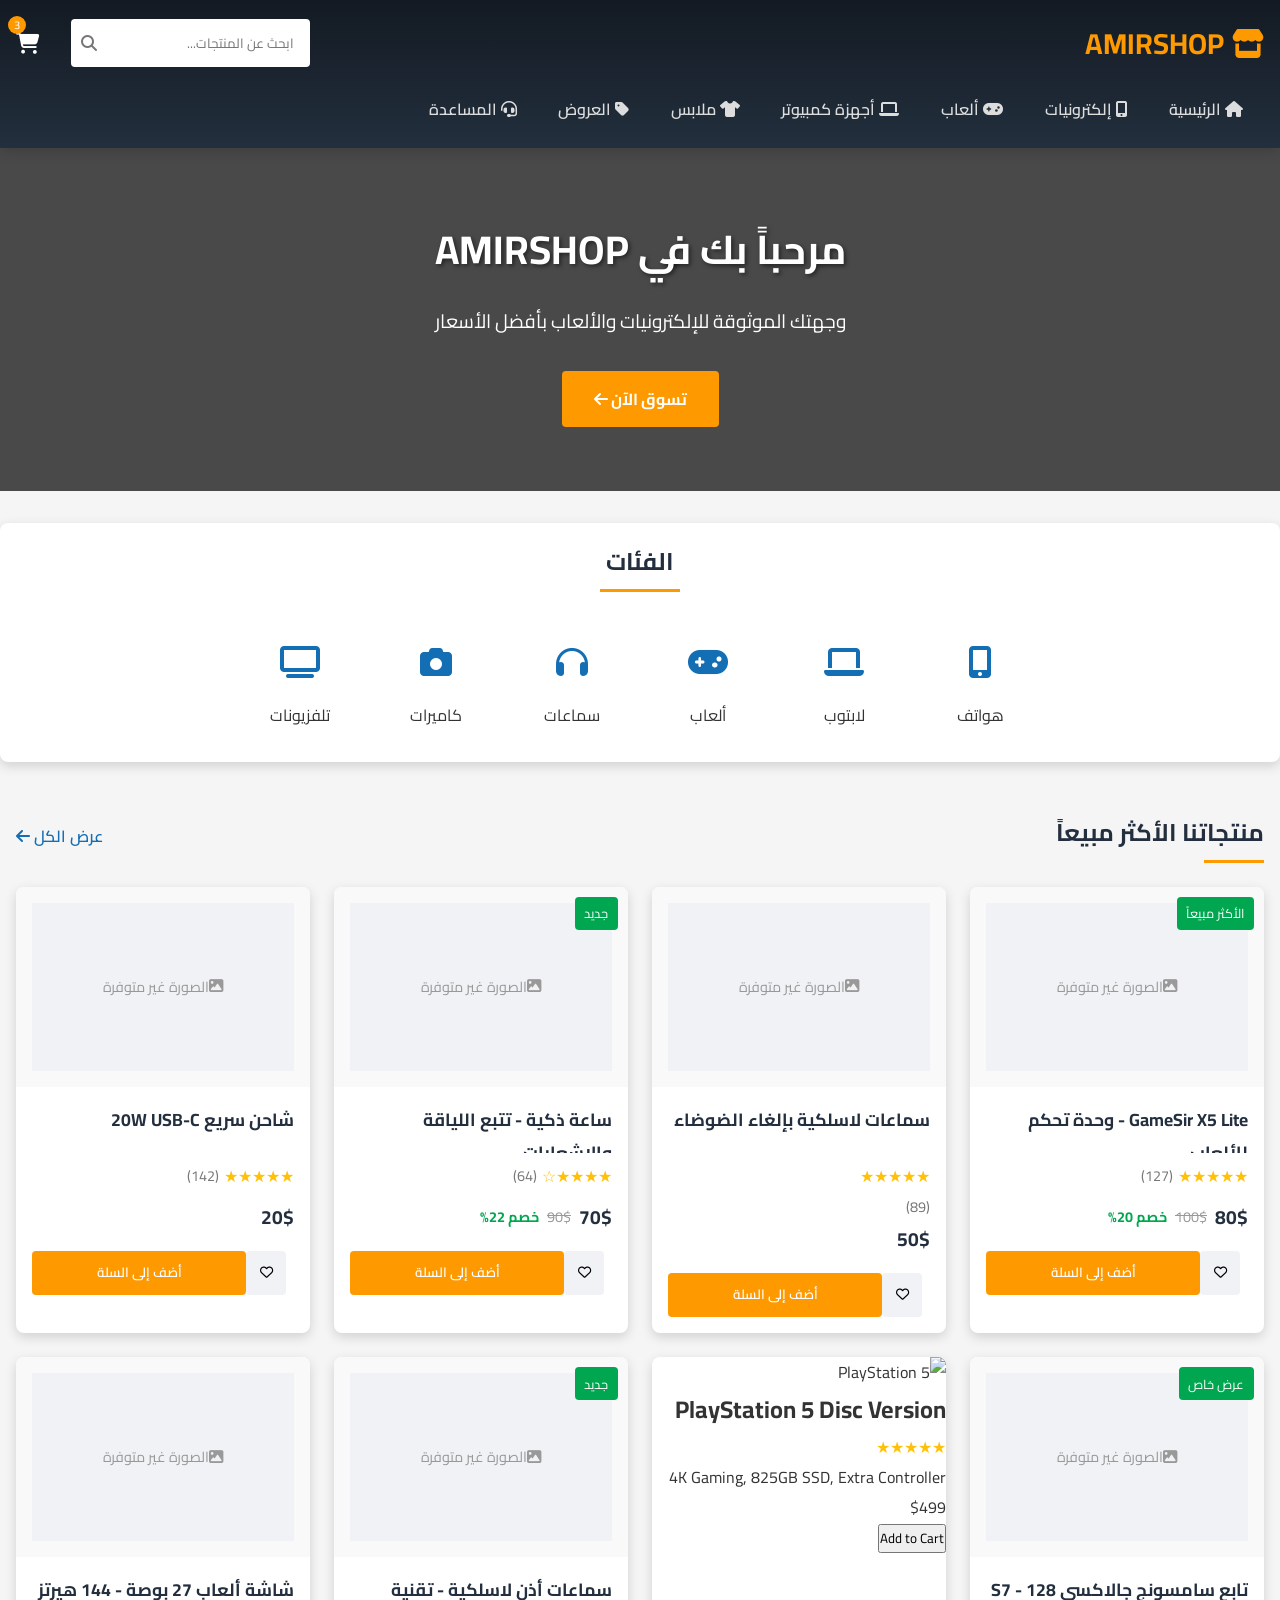
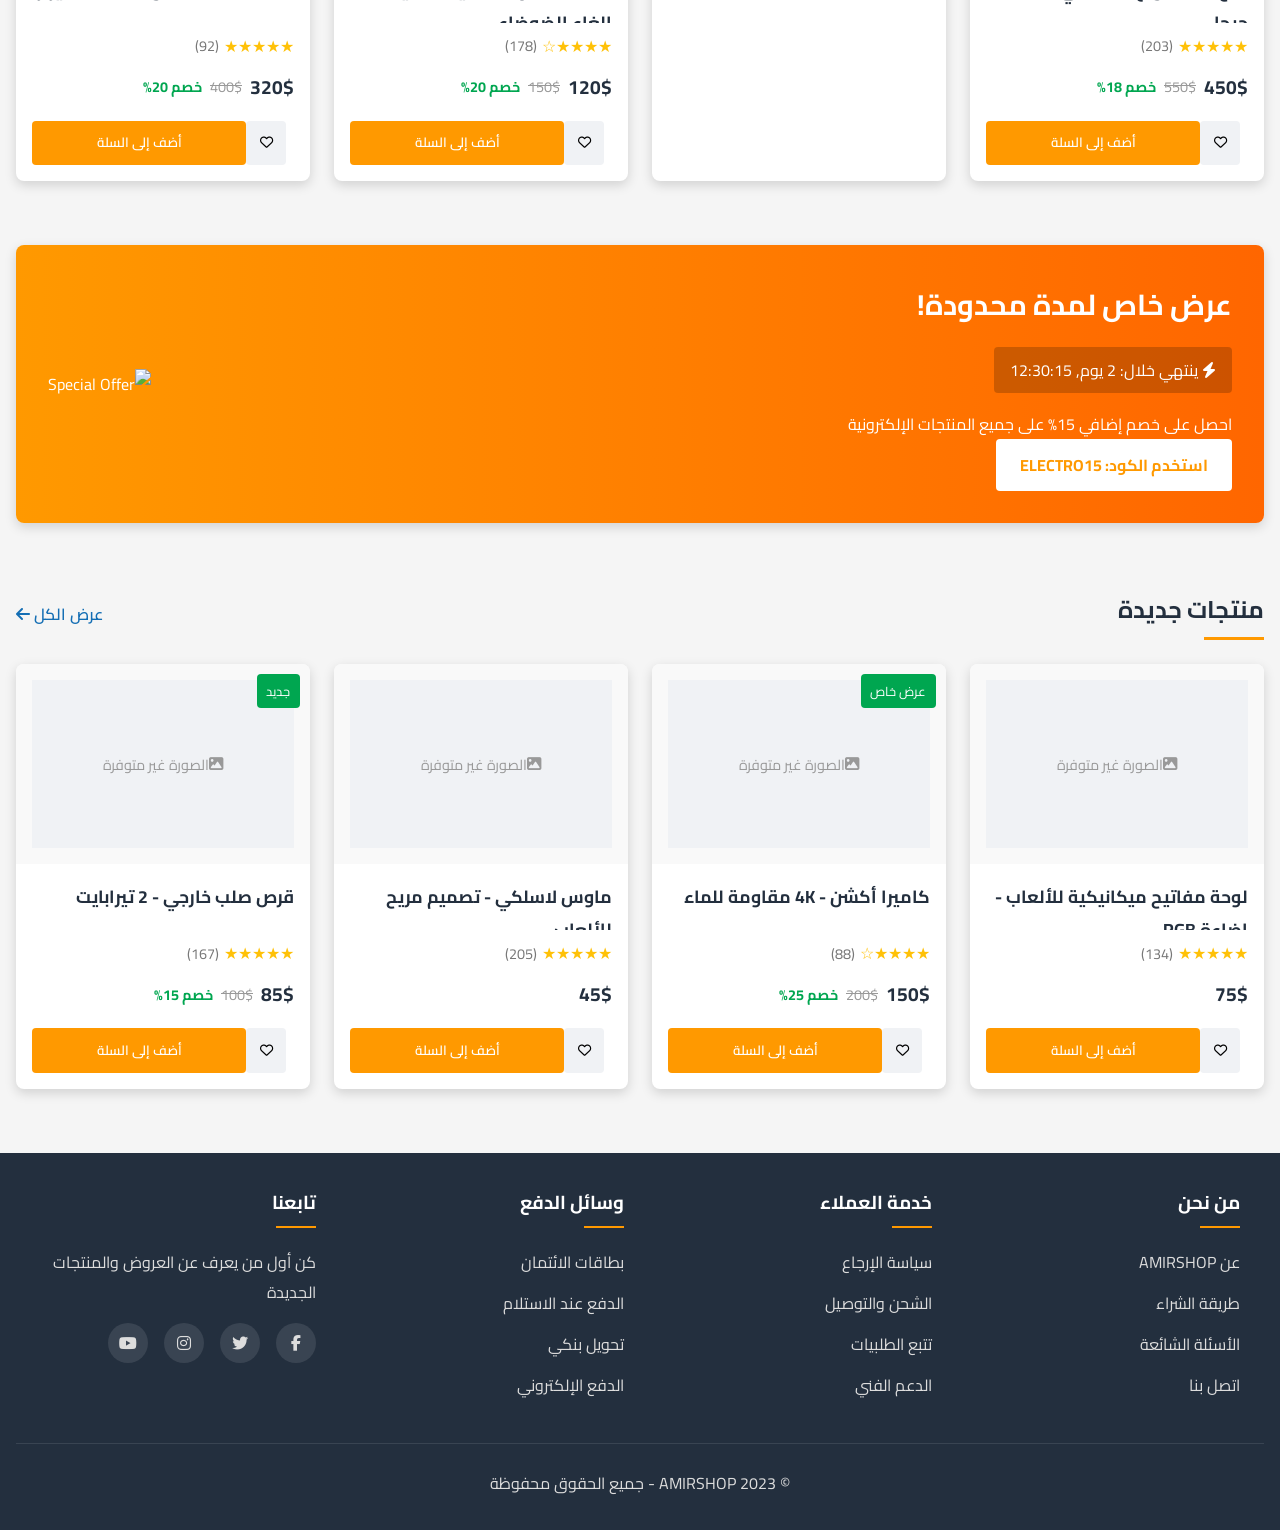
==== commit 7dad79c7: "Update index.html" ====
--- a/index.html
+++ b/index.html
@@ -843,27 +843,15 @@
         </div>
       </div>
 
-      <!-- Product 6 - Fixed Image -->
-      <div class="product">
-        <div class="product-image">
-          <img src="https://m.media-amazon.com/images/I/71RS0XgGGAL._AC_UY327_FMwebp_QL65_.jpg" alt="PlayStation 5 Console">
-        </div>
-        <div class="product-info">
-          <h3 class="product-title">بلايستيشن 5 - نسخة القرص + تحكم إضافي</h3>
-          <div class="product-rating">
-            <div class="stars">★★★★★</div>
-            <span class="rating-count">(315)</span>
-          </div>
-          <div class="product-price">
-            <span class="current-price">599$</span>
-          </div>
-          <div class="product-actions">
-            <button class="wishlist-btn"><i class="far fa-heart"></i></button>
-            <button class="add-to-cart">أضف إلى السلة</button>
-          </div>
-        </div>
-      </div>
-
+<!-- PlayStation 5 -->
+<div class="product" data-name="playstation 5" onclick="window.location.href='ps5.html'">
+  <img src="https://m.media-amazon.com/images/I/31Rq-MKrmSL._AC_SX466_.jpg" alt="PlayStation 5">
+  <h2>PlayStation 5 Disc Version</h2>
+  <div class="stars">★★★★★</div>
+  <p>4K Gaming, 825GB SSD, Extra Controller</p>
+  <p class="price">$499</p>
+  <button>Add to Cart</button>
+</div>
       <!-- Product 7 - Fixed Image -->
       <div class="product">
         <span class="product-badge">جديد</span>
@@ -1167,3 +1155,4 @@
 
 
 
+
